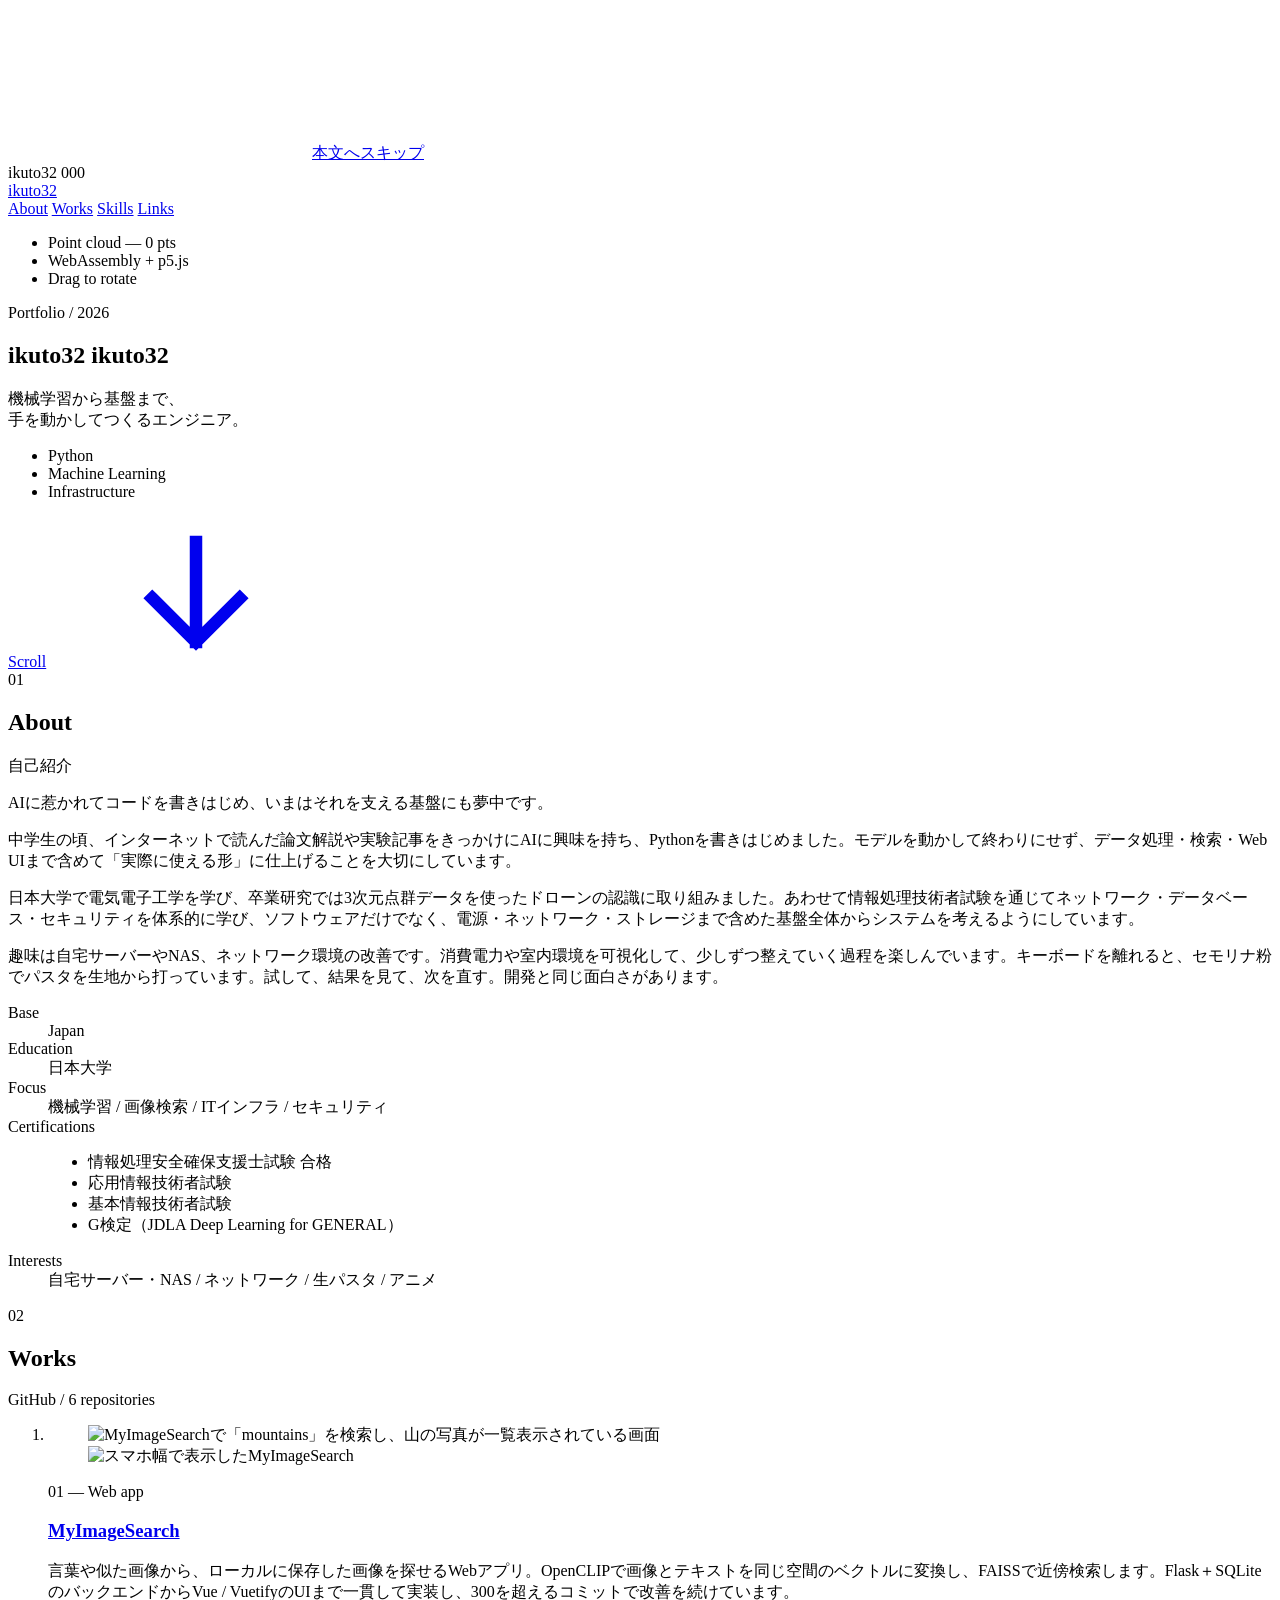
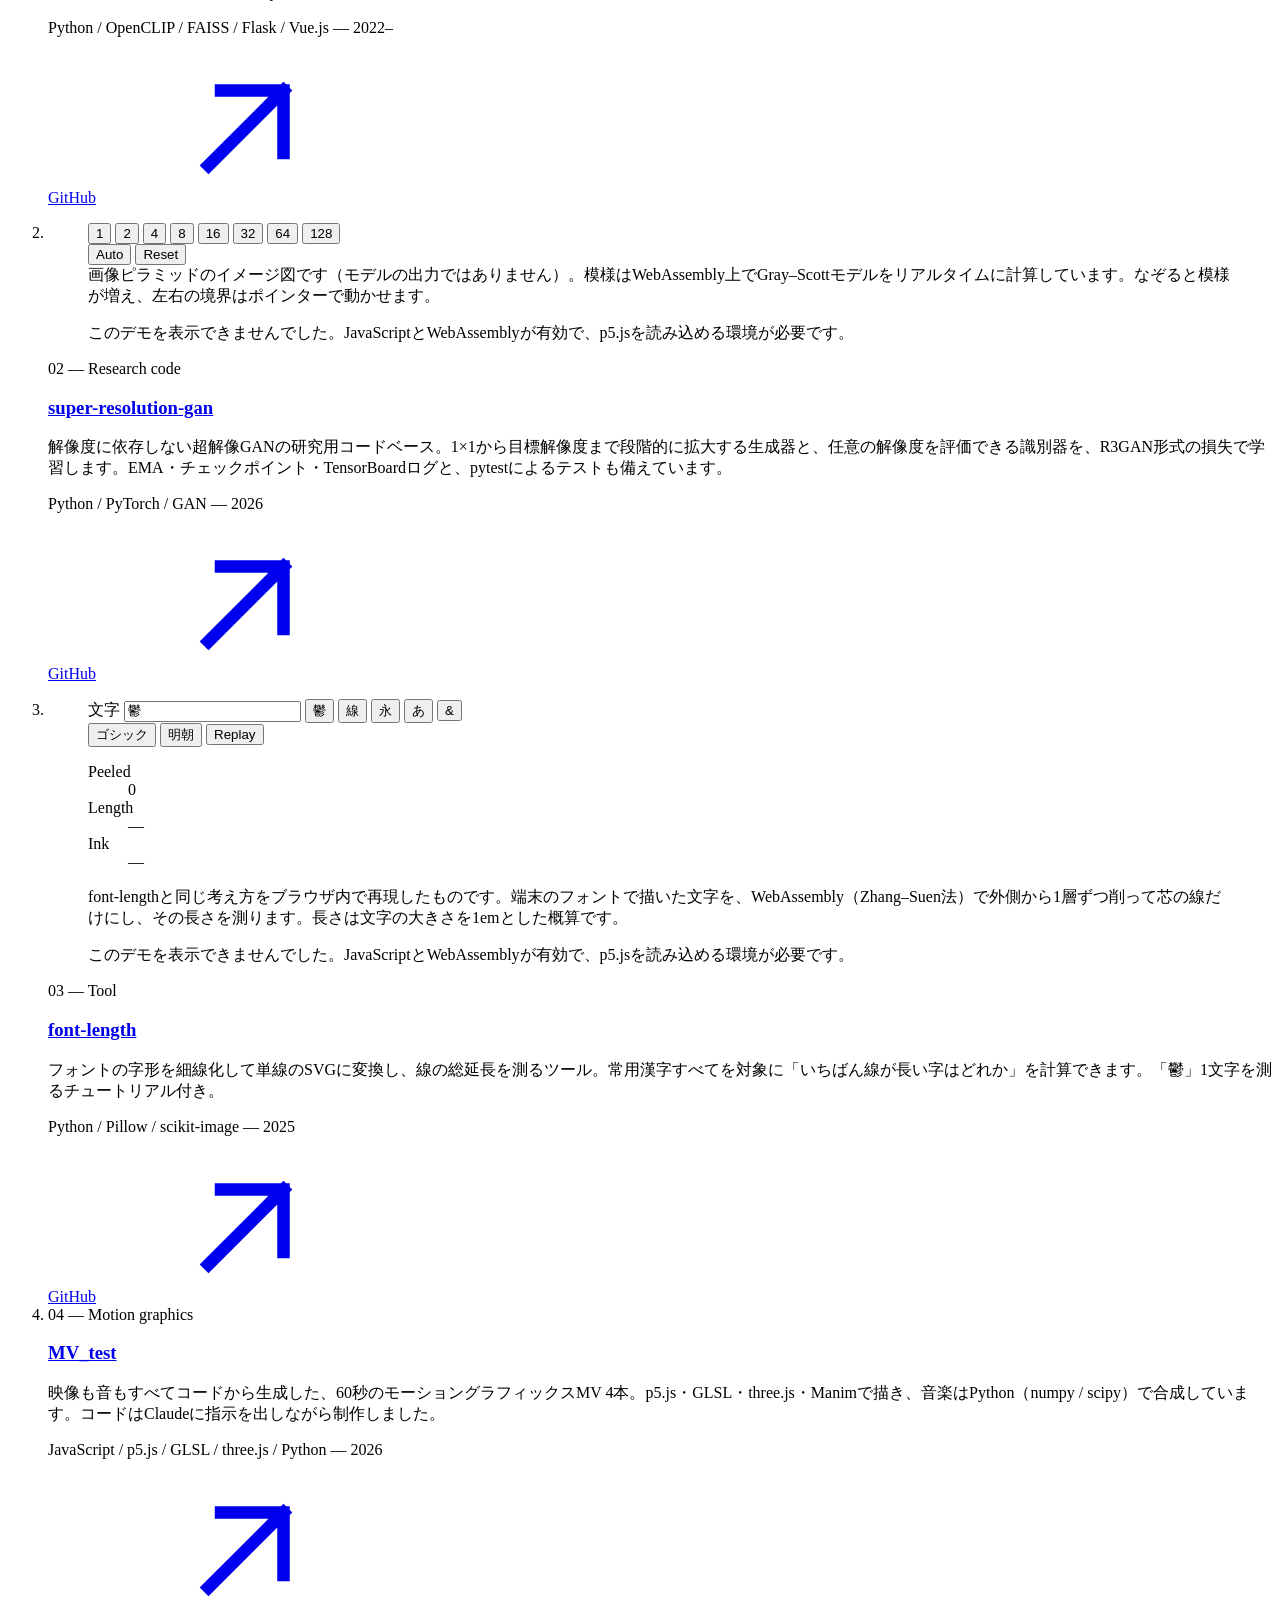
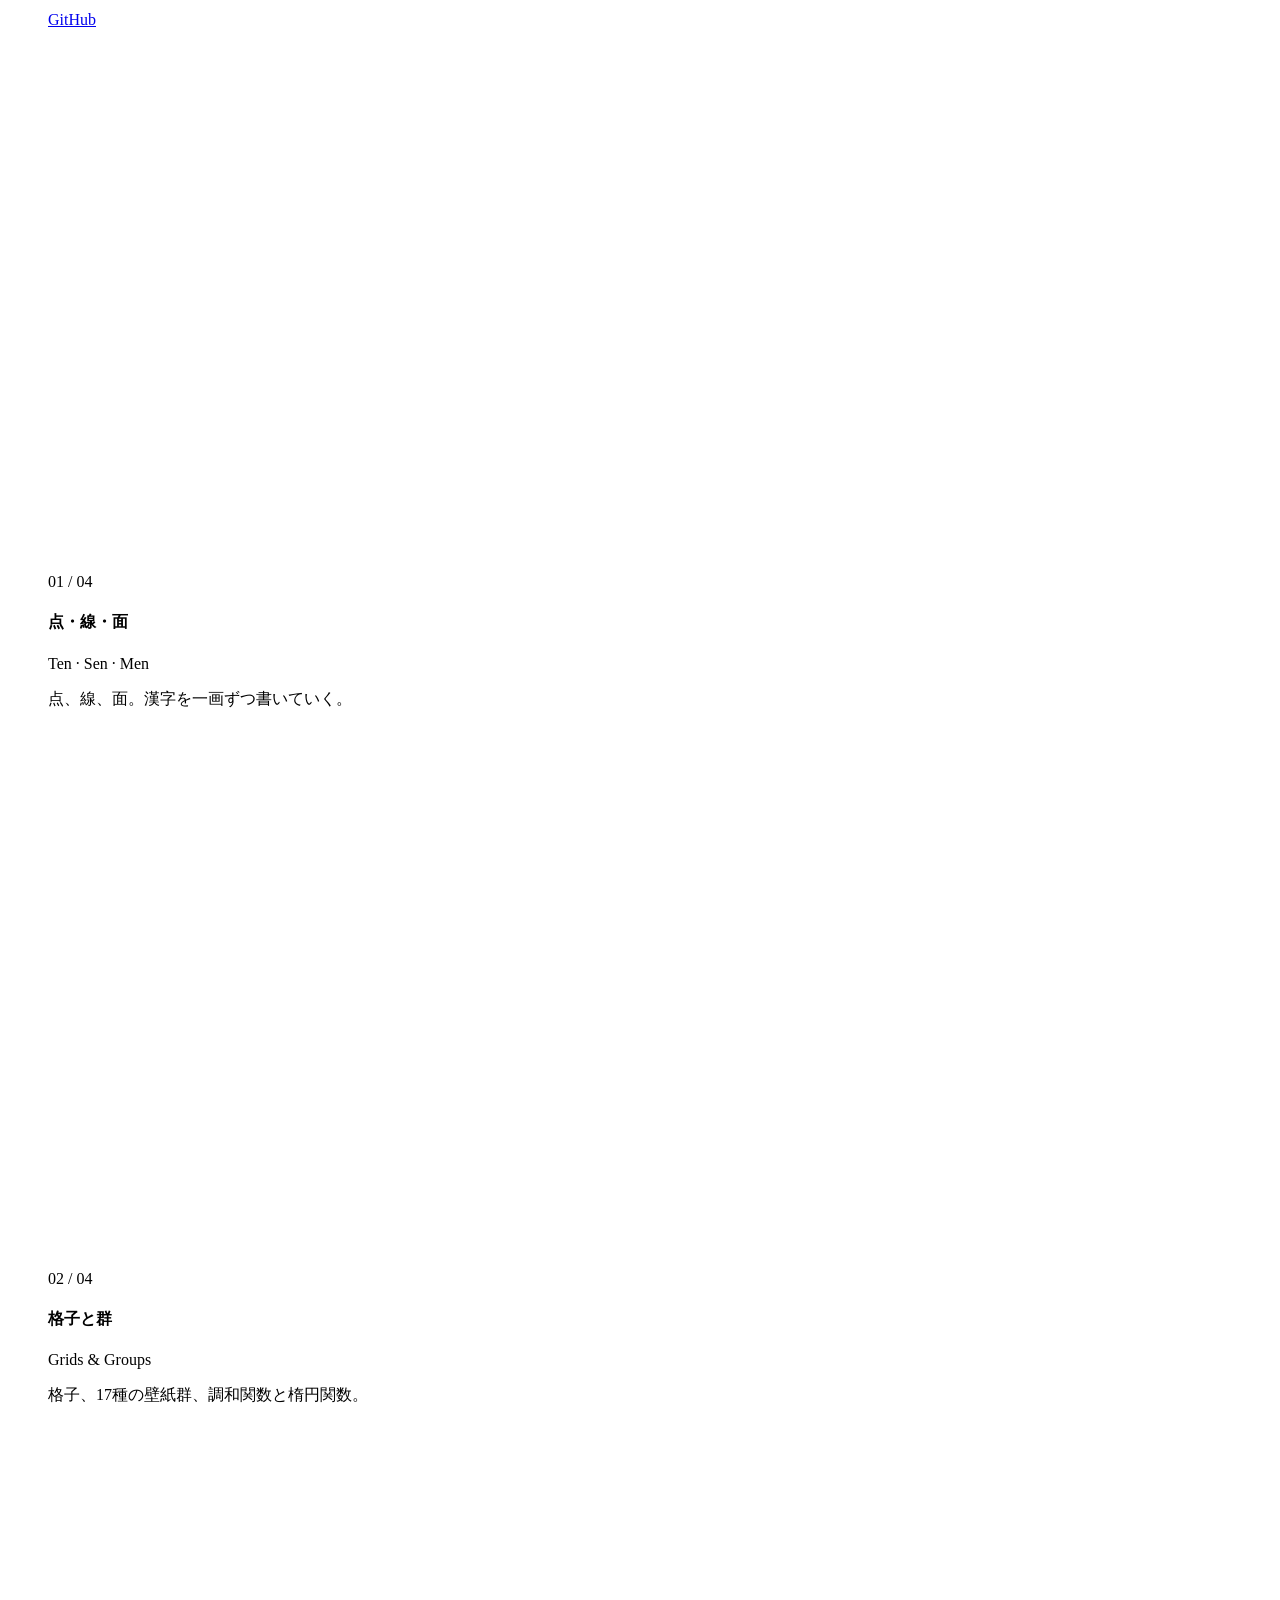
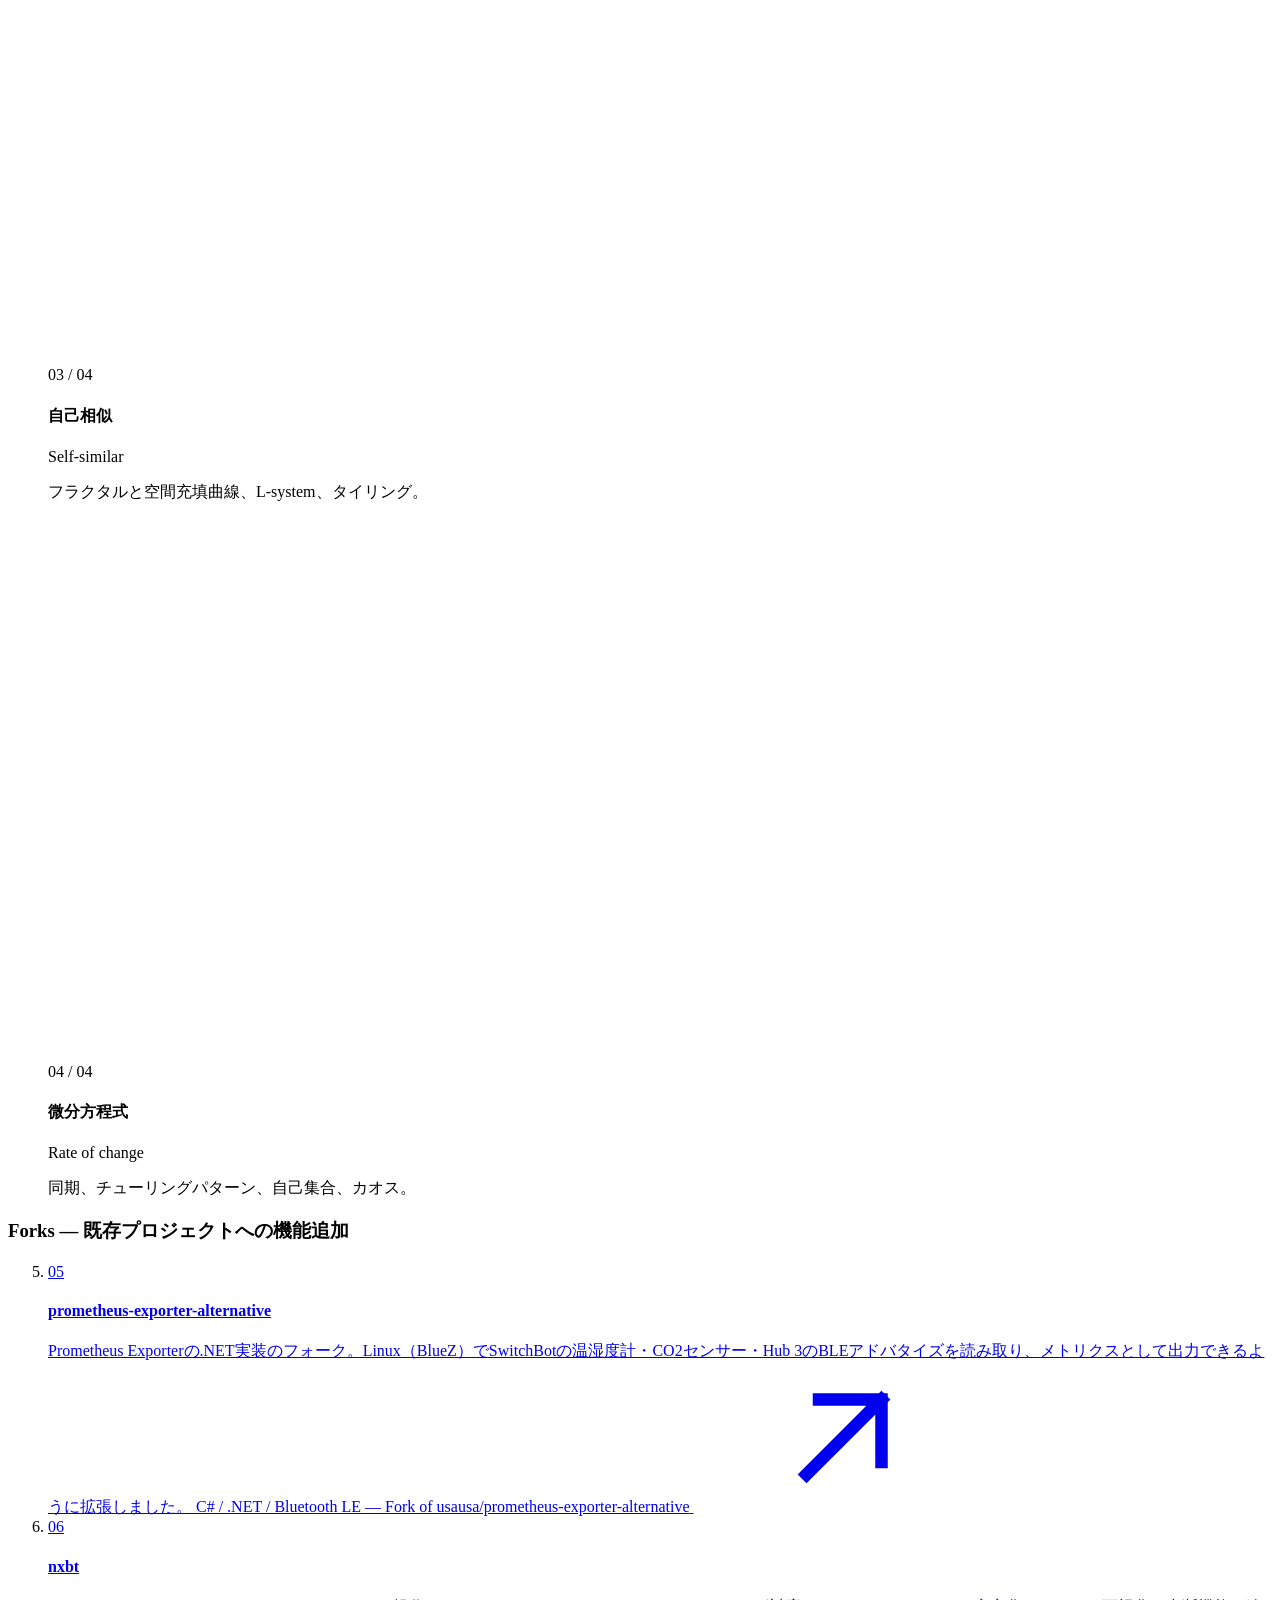
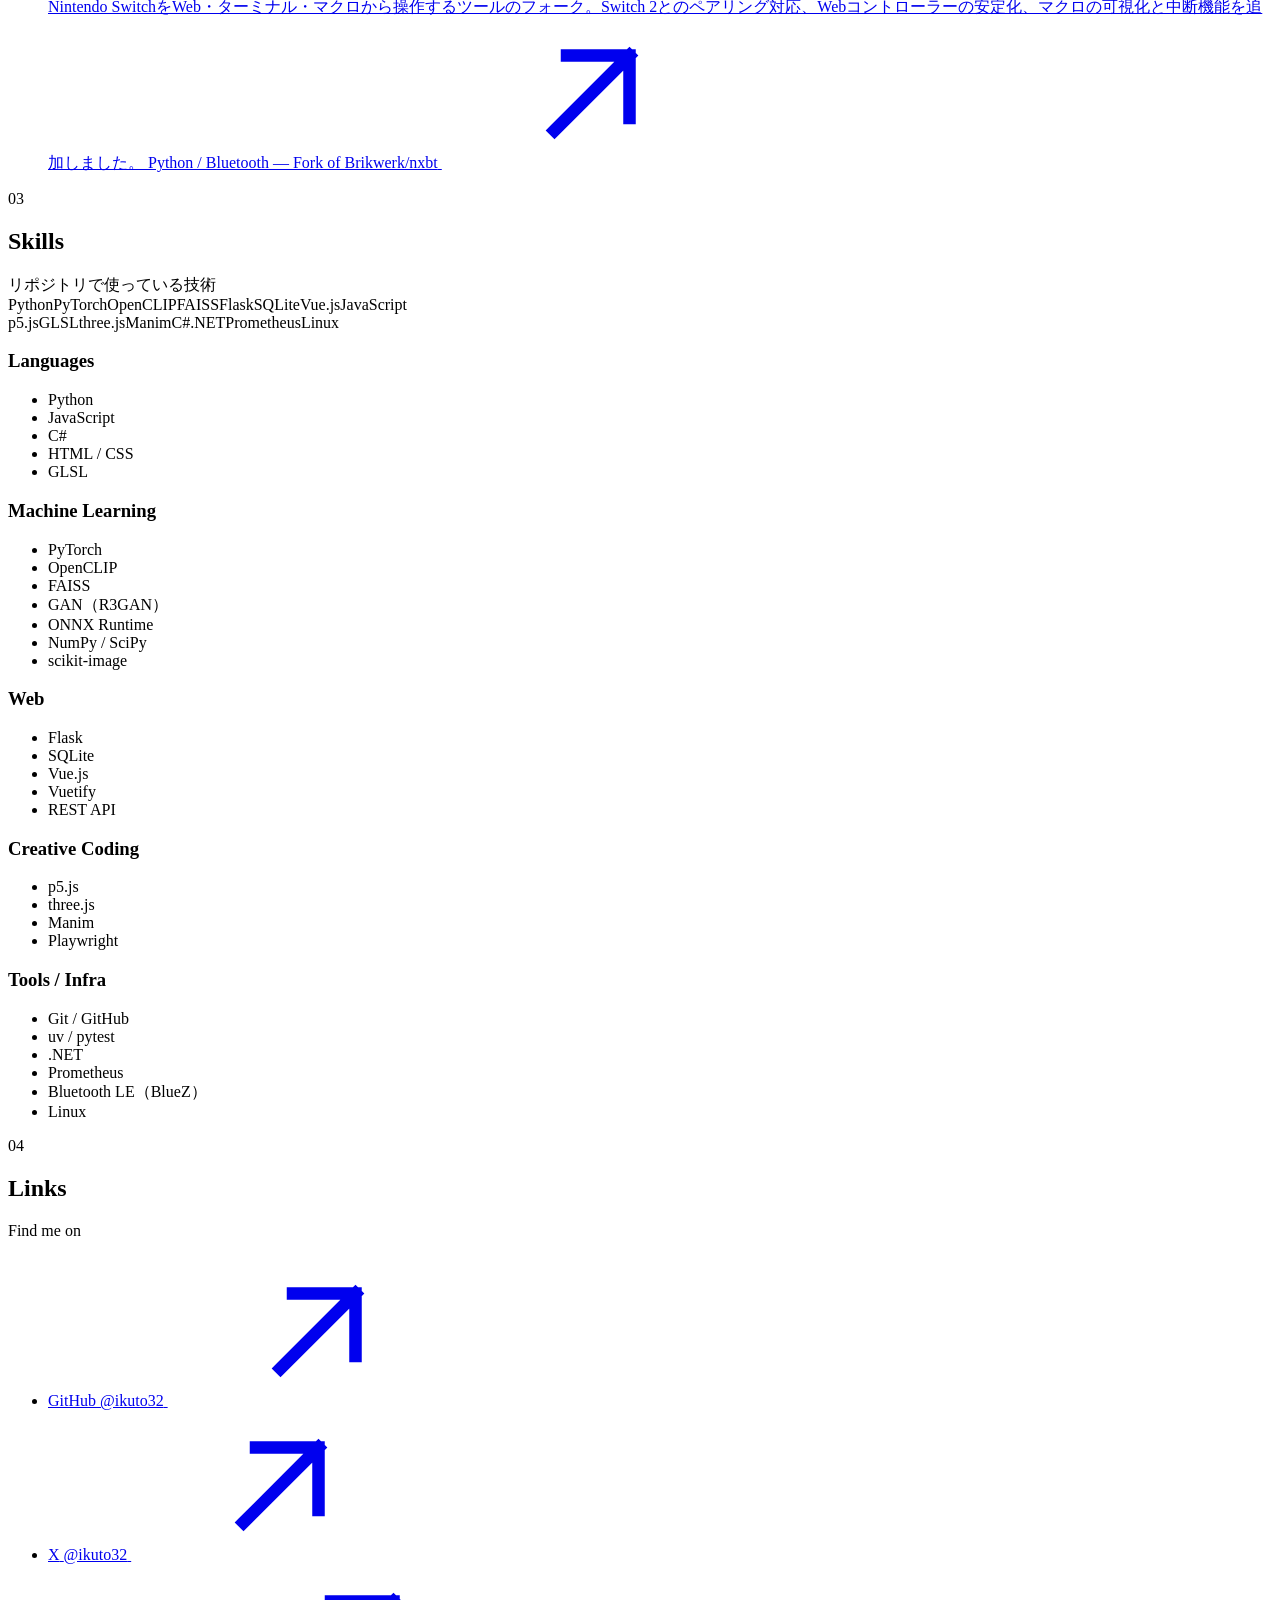
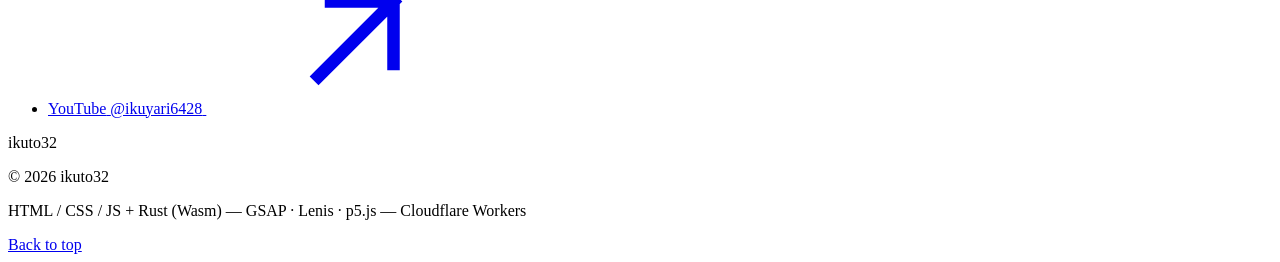
==== public/index.html @ 752b084b "Add portfolio site for portfolio.ikutotest.xyz Single-page site (Hero, About, Works, Skills, Links) " ====
<!doctype html>
<html lang="ja">
<head>
  <meta charset="utf-8">
  <meta name="viewport" content="width=device-width, initial-scale=1">
  <title>ikuto32 — Portfolio</title>
  <meta name="description" content="ikuto32 のポートフォリオ。機械学習・画像検索からITインフラまで、手を動かしてつくるエンジニアの制作物とスキルをまとめています。">
  <link rel="canonical" href="https://portfolio.ikutotest.xyz/">
  <meta name="theme-color" content="#F2F0EA">
  <meta name="color-scheme" content="light">

  <meta property="og:type" content="website">
  <meta property="og:site_name" content="ikuto32">
  <meta property="og:title" content="ikuto32 — Portfolio">
  <meta property="og:description" content="機械学習から基盤まで、手を動かしてつくるエンジニア。">
  <meta property="og:url" content="https://portfolio.ikutotest.xyz/">
  <meta property="og:locale" content="ja_JP">
  <meta name="twitter:card" content="summary">
  <meta name="twitter:creator" content="@ikuto32">

  <link rel="icon" href="/favicon.svg" type="image/svg+xml">
  <link rel="preconnect" href="https://fonts.googleapis.com">
  <link rel="preconnect" href="https://fonts.gstatic.com" crossorigin>
  <link rel="preconnect" href="https://cdn.jsdelivr.net" crossorigin>
  <link rel="stylesheet" href="https://fonts.googleapis.com/css2?family=Archivo:wdth,wght@62..125,400..900&family=JetBrains+Mono:wght@400;500&display=swap">
  <link rel="stylesheet" href="/assets/css/style.css">

  <!-- 描画前に html.js を付けるため、あえて defer なしで読み込む（数KB） -->
  <script src="/assets/js/main.js"></script>

  <!-- アニメーション用ライブラリ（バージョン固定・改ざん検知つき）。読み込めなくてもページは基本表示で動く -->
  <script defer src="https://cdn.jsdelivr.net/npm/gsap@3.15.0/dist/gsap.min.js" integrity="sha384-XmJ9SoHtVOHoQUcKvFAzVXwdkKo1Ie3bhmSoIAkcdsHGaIrVJIkmozyq0FJeb/Ly" crossorigin="anonymous"></script>
  <script defer src="https://cdn.jsdelivr.net/npm/gsap@3.15.0/dist/ScrollTrigger.min.js" integrity="sha384-wl5TeDVvOWt30Pbf8aSo2ZrzsOjddu3avOBvHe+p+OhJt9gP6w9YXmDkN5DK2/dF" crossorigin="anonymous"></script>
  <script defer src="https://cdn.jsdelivr.net/npm/lenis@1.3.26/dist/lenis.min.js" integrity="sha384-jqpi9VmOdhyLoLURgjCn7EpnG9BbnHW57ibIZoeaIU+erWDH3k8fQQg0xH2ySjnw" crossorigin="anonymous"></script>
  <script defer src="/assets/js/rich.js"></script>
  <!-- Wasm と p5.js（こちらは必要になってから読み込む）を使うインタラクティブ要素 -->
  <script defer src="/assets/js/lab.js"></script>
</head>
<body>
  <svg class="sprite" aria-hidden="true" focusable="false">
    <symbol id="i-arrow" viewBox="0 0 24 24">
      <path d="M6 18 18 6M8 6h10v10" fill="none" stroke="currentColor" stroke-width="2" stroke-linecap="square"/>
    </symbol>
    <symbol id="i-down" viewBox="0 0 24 24">
      <path d="M12 4v16M5 13l7 7 7-7" fill="none" stroke="currentColor" stroke-width="2" stroke-linecap="square"/>
    </symbol>
  </svg>

  <a class="skip" href="#main">本文へスキップ</a>

  <!-- オープニング（JS とアニメーションが有効なときだけ表示される） -->
  <div class="intro" aria-hidden="true">
    <span class="intro__name">ikuto32</span>
    <span class="intro__count" data-intro-count>000</span>
    <span class="intro__bar"></span>
  </div>

  <div class="cursor" aria-hidden="true"><span class="cursor__label"></span></div>
  <div class="progress" aria-hidden="true"></div>

  <header class="header">
    <a class="header__logo" href="#top">ikuto32</a>
    <nav class="nav" aria-label="セクション">
      <a class="nav__link" href="#about">About</a>
      <a class="nav__link" href="#works">Works</a>
      <a class="nav__link" href="#skills">Skills</a>
      <a class="nav__link" href="#links">Links</a>
    </nav>
  </header>

  <main id="main">
    <!-- ============ Hero ============ -->
    <section class="hero" id="top">
      <!-- 3D点群（Wasm で計算し、p5.js で描画）。装飾なので読み上げからは外す -->
      <div class="hero__stage" data-lab="cloud" aria-hidden="true"></div>
      <ul class="hero__hud label" aria-hidden="true">
        <li><span class="dot"></span>Point cloud — <span data-cloud-count>0</span> pts</li>
        <li>WebAssembly + p5.js</li>
        <li class="hero__hint">Drag to rotate</li>
      </ul>

      <p class="hero__label label"><span class="dot" aria-hidden="true"></span>Portfolio / 2026</p>
      <h1 class="hero__title">
        <span class="sr-only">ikuto32</span>
        <!-- 2つの行は PC では横に並び、スマホの縦画面では2段に分かれる -->
        <span class="hero__letters" aria-hidden="true"><span class="hero__line"><span class="hero__letter">i</span><span class="hero__letter">k</span><span class="hero__letter">u</span><span class="hero__letter">t</span><span class="hero__letter">o</span></span><span class="hero__line"><span class="hero__letter">3</span><span class="hero__letter">2</span></span></span>
      </h1>
      <div class="hero__foot">
        <p class="hero__lead">機械学習から基盤まで、<br>手を動かしてつくるエンジニア。</p>
        <ul class="hero__meta label">
          <li>Python</li>
          <li>Machine Learning</li>
          <li>Infrastructure</li>
        </ul>
        <a class="hero__scroll label" href="#about">Scroll<svg class="icon" aria-hidden="true"><use href="#i-down"/></svg></a>
      </div>
    </section>

    <!-- ============ 01 About ============ -->
    <section class="section" id="about" aria-labelledby="about-title">
      <header class="section__head">
        <span class="section__num label">01</span>
        <h2 class="section__title" id="about-title" data-reveal="mask"><span class="mask__in">About</span></h2>
        <span class="section__note label">自己紹介</span>
      </header>
      <div class="rule" data-reveal="rule"></div>

      <div class="about">
        <p class="about__lead" data-reveal data-fill>AIに惹かれてコードを書きはじめ、いまはそれを支える基盤にも夢中です。</p>

        <div class="about__body" data-stagger>
          <!-- About 本文：ここを書き換えれば差し替えできます -->
          <p data-reveal>中学生の頃、インターネットで読んだ論文解説や実験記事をきっかけにAIに興味を持ち、Pythonを書きはじめました。モデルを動かして終わりにせず、データ処理・検索・Web UIまで含めて「実際に使える形」に仕上げることを大切にしています。</p>
          <p data-reveal>日本大学で電気電子工学を学び、卒業研究では3次元点群データを使ったドローンの認識に取り組みました。あわせて情報処理技術者試験を通じてネットワーク・データベース・セキュリティを体系的に学び、ソフトウェアだけでなく、電源・ネットワーク・ストレージまで含めた基盤全体からシステムを考えるようにしています。</p>
          <p data-reveal>趣味は自宅サーバーやNAS、ネットワーク環境の改善です。消費電力や室内環境を可視化して、少しずつ整えていく過程を楽しんでいます。キーボードを離れると、セモリナ粉でパスタを生地から打っています。試して、結果を見て、次を直す。開発と同じ面白さがあります。</p>

          <dl class="facts" data-reveal>
            <div class="facts__row">
              <dt class="label">Base</dt>
              <dd>Japan</dd>
            </div>
            <div class="facts__row">
              <dt class="label">Education</dt>
              <dd>日本大学</dd>
            </div>
            <div class="facts__row">
              <dt class="label">Focus</dt>
              <dd>機械学習 / 画像検索 / ITインフラ / セキュリティ</dd>
            </div>
            <div class="facts__row">
              <dt class="label">Certifications</dt>
              <dd>
                <ul class="facts__list">
                  <li>情報処理安全確保支援士試験 合格</li>
                  <li>応用情報技術者試験</li>
                  <li>基本情報技術者試験</li>
                  <li>G検定（JDLA Deep Learning for GENERAL）</li>
                </ul>
              </dd>
            </div>
            <div class="facts__row">
              <dt class="label">Interests</dt>
              <dd>自宅サーバー・NAS / ネットワーク / 生パスタ / アニメ</dd>
            </div>
          </dl>
        </div>
      </div>
    </section>

    <!-- ============ 02 Works ============ -->
    <section class="section" id="works" aria-labelledby="works-title">
      <header class="section__head">
        <span class="section__num label">02</span>
        <h2 class="section__title" id="works-title" data-reveal="mask"><span class="mask__in">Works</span></h2>
        <span class="section__note label">GitHub / 6 repositories</span>
      </header>
      <div class="rule" data-reveal="rule"></div>

      <ol class="projects">
        <!-- 01 MyImageSearch -->
        <li class="project">
          <figure class="project__media shot" data-cursor="Open">
            <a class="shot__link" href="https://github.com/ikuto32/MyImageSearch" target="_blank" rel="noopener noreferrer" tabindex="-1" aria-hidden="true"></a>
            <div class="shot__desktop" data-media>
              <div class="shot__bar" aria-hidden="true"><i></i><i></i><i></i></div>
              <div class="shot__view">
                <img data-parallax src="/assets/img/myimagesearch-desktop.webp" width="1440" height="960" alt="MyImageSearchで「mountains」を検索し、山の写真が一覧表示されている画面" loading="lazy" decoding="async">
              </div>
            </div>
            <div class="shot__mobile" data-float>
              <img src="/assets/img/myimagesearch-mobile.webp" width="390" height="844" alt="スマホ幅で表示したMyImageSearch" loading="lazy" decoding="async">
            </div>
          </figure>
          <div class="project__body" data-stagger>
            <span class="project__num label" data-reveal>01 — Web app</span>
            <h3 class="project__name" data-reveal><a href="https://github.com/ikuto32/MyImageSearch" target="_blank" rel="noopener noreferrer">MyImageSearch</a></h3>
            <p class="project__desc" data-reveal>言葉や似た画像から、ローカルに保存した画像を探せるWebアプリ。OpenCLIPで画像とテキストを同じ空間のベクトルに変換し、FAISSで近傍検索します。Flask＋SQLiteのバックエンドからVue / VuetifyのUIまで一貫して実装し、300を超えるコミットで改善を続けています。</p>
            <p class="project__tags label" data-reveal>Python / OpenCLIP / FAISS / Flask / Vue.js — 2022–</p>
            <a class="project__cta label" data-reveal data-magnetic href="https://github.com/ikuto32/MyImageSearch" target="_blank" rel="noopener noreferrer">GitHub<svg class="icon" aria-hidden="true"><use href="#i-arrow"/></svg></a>
          </div>
        </li>

        <!-- 02 super-resolution-gan -->
        <li class="project project--flip">
          <figure class="project__media demo" data-lab="pyramid" data-media>
            <div class="demo__canvas" data-lab-canvas></div>
            <div class="demo__bar">
              <div class="demo__group" role="group" aria-label="表示する解像度">
                <button class="chip" type="button" data-res="1">1</button>
                <button class="chip" type="button" data-res="2">2</button>
                <button class="chip" type="button" data-res="4">4</button>
                <button class="chip" type="button" data-res="8">8</button>
                <button class="chip" type="button" data-res="16">16</button>
                <button class="chip" type="button" data-res="32">32</button>
                <button class="chip" type="button" data-res="64">64</button>
                <button class="chip" type="button" data-res="128">128</button>
              </div>
              <div class="demo__group">
                <button class="chip" type="button" data-action="auto" aria-pressed="true">Auto</button>
                <button class="chip" type="button" data-action="reset">Reset</button>
              </div>
            </div>
            <figcaption class="demo__note">
              画像ピラミッドのイメージ図です（モデルの出力ではありません）。模様はWebAssembly上でGray–Scottモデルをリアルタイムに計算しています。なぞると模様が増え、左右の境界はポインターで動かせます。
            </figcaption>
            <p class="demo__fallback">このデモを表示できませんでした。JavaScriptとWebAssemblyが有効で、p5.jsを読み込める環境が必要です。</p>
          </figure>
          <div class="project__body" data-stagger>
            <span class="project__num label" data-reveal>02 — Research code</span>
            <h3 class="project__name" data-reveal><a href="https://github.com/ikuto32/super-resolution-gan" target="_blank" rel="noopener noreferrer">super-resolution-gan</a></h3>
            <p class="project__desc" data-reveal>解像度に依存しない超解像GANの研究用コードベース。1×1から目標解像度まで段階的に拡大する生成器と、任意の解像度を評価できる識別器を、R3GAN形式の損失で学習します。EMA・チェックポイント・TensorBoardログと、pytestによるテストも備えています。</p>
            <p class="project__tags label" data-reveal>Python / PyTorch / GAN — 2026</p>
            <a class="project__cta label" data-reveal data-magnetic href="https://github.com/ikuto32/super-resolution-gan" target="_blank" rel="noopener noreferrer">GitHub<svg class="icon" aria-hidden="true"><use href="#i-arrow"/></svg></a>
          </div>
        </li>

        <!-- 03 font-length -->
        <li class="project">
          <figure class="project__media demo" data-lab="thin" data-media>
            <div class="demo__canvas" data-lab-canvas></div>
            <div class="demo__bar">
              <div class="demo__group">
                <label class="demo__field">
                  <span class="label">文字</span>
                  <input class="demo__input" type="text" value="鬱" maxlength="4" autocomplete="off" autocapitalize="off" spellcheck="false" data-thin-input aria-label="細線化する文字（1文字）">
                </label>
                <button class="chip" type="button" data-char="鬱">鬱</button>
                <button class="chip" type="button" data-char="線">線</button>
                <button class="chip" type="button" data-char="永">永</button>
                <button class="chip" type="button" data-char="あ">あ</button>
                <button class="chip" type="button" data-char="&amp;">&amp;</button>
              </div>
              <div class="demo__group" role="group" aria-label="書体">
                <button class="chip" type="button" data-font="sans" aria-pressed="true">ゴシック</button>
                <button class="chip" type="button" data-font="serif" aria-pressed="false">明朝</button>
                <button class="chip" type="button" data-action="replay">Replay</button>
              </div>
            </div>
            <dl class="demo__read">
              <div><dt class="label">Peeled</dt><dd data-thin-iter>0</dd></div>
              <div><dt class="label">Length</dt><dd data-thin-len>—</dd></div>
              <div><dt class="label">Ink</dt><dd data-thin-ink>—</dd></div>
            </dl>
            <figcaption class="demo__note">
              font-lengthと同じ考え方をブラウザ内で再現したものです。端末のフォントで描いた文字を、WebAssembly（Zhang–Suen法）で外側から1層ずつ削って芯の線だけにし、その長さを測ります。長さは文字の大きさを1emとした概算です。
            </figcaption>
            <p class="demo__fallback">このデモを表示できませんでした。JavaScriptとWebAssemblyが有効で、p5.jsを読み込める環境が必要です。</p>
          </figure>
          <div class="project__body" data-stagger>
            <span class="project__num label" data-reveal>03 — Tool</span>
            <h3 class="project__name" data-reveal><a href="https://github.com/ikuto32/font-length" target="_blank" rel="noopener noreferrer">font-length</a></h3>
            <p class="project__desc" data-reveal>フォントの字形を細線化して単線のSVGに変換し、線の総延長を測るツール。常用漢字すべてを対象に「いちばん線が長い字はどれか」を計算できます。「鬱」1文字を測るチュートリアル付き。</p>
            <p class="project__tags label" data-reveal>Python / Pillow / scikit-image — 2025</p>
            <a class="project__cta label" data-reveal data-magnetic href="https://github.com/ikuto32/font-length" target="_blank" rel="noopener noreferrer">GitHub<svg class="icon" aria-hidden="true"><use href="#i-arrow"/></svg></a>
          </div>
        </li>

        <!-- 04 MV_test -->
        <li class="project project--wide">
          <div class="project__body" data-stagger>
            <span class="project__num label" data-reveal>04 — Motion graphics</span>
            <h3 class="project__name" data-reveal><a href="https://github.com/ikuto32/MV_test" target="_blank" rel="noopener noreferrer">MV_test</a></h3>
            <p class="project__desc" data-reveal>映像も音もすべてコードから生成した、60秒のモーショングラフィックスMV 4本。p5.js・GLSL・three.js・Manimで描き、音楽はPython（numpy / scipy）で合成しています。コードはClaudeに指示を出しながら制作しました。</p>
            <p class="project__tags label" data-reveal>JavaScript / p5.js / GLSL / three.js / Python — 2026</p>
            <a class="project__cta label" data-reveal data-magnetic href="https://github.com/ikuto32/MV_test" target="_blank" rel="noopener noreferrer">GitHub<svg class="icon" aria-hidden="true"><use href="#i-arrow"/></svg></a>
          </div>

          <!-- 横に並ぶ4本。PC ではスクロールに合わせて横へ流れ、スマホでは横スワイプ -->
          <div class="films" data-films tabindex="0" role="group" aria-label="MV_test の4本の映像（横にスクロール）">
            <div class="films__track">
              <article class="film">
                <div class="film__media">
                  <video class="film__video" muted loop playsinline preload="none" width="960" height="540" poster="/assets/img/mv/ten-sen-men.webp" aria-label="「点・線・面」の抜粋映像（音声なし）">
                    <source src="/assets/video/ten-sen-men.mp4" type="video/mp4">
                  </video>
                </div>
                <div class="film__meta">
                  <span class="film__num label">01 / 04</span>
                  <h4 class="film__title">点・線・面</h4>
                  <p class="film__en label">Ten · Sen · Men</p>
                  <p class="film__theme">点、線、面。漢字を一画ずつ書いていく。</p>
                </div>
              </article>
              <article class="film">
                <div class="film__media">
                  <video class="film__video" muted loop playsinline preload="none" width="960" height="540" poster="/assets/img/mv/koushi-gun.webp" aria-label="「格子と群」の抜粋映像（音声なし）">
                    <source src="/assets/video/koushi-gun.mp4" type="video/mp4">
                  </video>
                </div>
                <div class="film__meta">
                  <span class="film__num label">02 / 04</span>
                  <h4 class="film__title">格子と群</h4>
                  <p class="film__en label">Grids &amp; Groups</p>
                  <p class="film__theme">格子、17種の壁紙群、調和関数と楕円関数。</p>
                </div>
              </article>
              <article class="film">
                <div class="film__media">
                  <video class="film__video" muted loop playsinline preload="none" width="960" height="540" poster="/assets/img/mv/jiko-soji.webp" aria-label="「自己相似」の抜粋映像（音声なし）">
                    <source src="/assets/video/jiko-soji.mp4" type="video/mp4">
                  </video>
                </div>
                <div class="film__meta">
                  <span class="film__num label">03 / 04</span>
                  <h4 class="film__title">自己相似</h4>
                  <p class="film__en label">Self-similar</p>
                  <p class="film__theme">フラクタルと空間充填曲線、L-system、タイリング。</p>
                </div>
              </article>
              <article class="film">
                <div class="film__media">
                  <video class="film__video" muted loop playsinline preload="none" width="960" height="540" poster="/assets/img/mv/bibun-houteishiki.webp" aria-label="「微分方程式」の抜粋映像（音声なし）">
                    <source src="/assets/video/bibun-houteishiki.mp4" type="video/mp4">
                  </video>
                </div>
                <div class="film__meta">
                  <span class="film__num label">04 / 04</span>
                  <h4 class="film__title">微分方程式</h4>
                  <p class="film__en label">Rate of change</p>
                  <p class="film__theme">同期、チューリングパターン、自己集合、カオス。</p>
                </div>
              </article>
            </div>
          </div>
        </li>
      </ol>

      <h3 class="subhead label" data-reveal><span class="dot" aria-hidden="true"></span>Forks — 既存プロジェクトへの機能追加</h3>
      <ol class="works works--fork" start="5">
        <li class="work" data-reveal>
          <a class="work__link" data-cursor="Open" href="https://github.com/ikuto32/prometheus-exporter-alternative" target="_blank" rel="noopener noreferrer">
            <span class="work__num label">05</span>
            <h4 class="work__name">prometheus-exporter-alternative</h4>
            <span class="work__detail">
              <span class="work__desc">Prometheus Exporterの.NET実装のフォーク。Linux（BlueZ）でSwitchBotの温湿度計・CO2センサー・Hub 3のBLEアドバタイズを読み取り、メトリクスとして出力できるように拡張しました。</span>
              <span class="work__tags label">C# / .NET / Bluetooth LE — Fork of usausa/prometheus-exporter-alternative</span>
            </span>
            <svg class="work__arrow icon" aria-hidden="true"><use href="#i-arrow"/></svg>
          </a>
        </li>
        <li class="work" data-reveal>
          <a class="work__link" data-cursor="Open" href="https://github.com/ikuto32/nxbt" target="_blank" rel="noopener noreferrer">
            <span class="work__num label">06</span>
            <h4 class="work__name">nxbt</h4>
            <span class="work__detail">
              <span class="work__desc">Nintendo SwitchをWeb・ターミナル・マクロから操作するツールのフォーク。Switch 2とのペアリング対応、Webコントローラーの安定化、マクロの可視化と中断機能を追加しました。</span>
              <span class="work__tags label">Python / Bluetooth — Fork of Brikwerk/nxbt</span>
            </span>
            <svg class="work__arrow icon" aria-hidden="true"><use href="#i-arrow"/></svg>
          </a>
        </li>
      </ol>
    </section>

    <!-- ============ 03 Skills ============ -->
    <section class="section" id="skills" aria-labelledby="skills-title">
      <header class="section__head">
        <span class="section__num label">03</span>
        <h2 class="section__title" id="skills-title" data-reveal="mask"><span class="mask__in">Skills</span></h2>
        <span class="section__note label">リポジトリで使っている技術</span>
      </header>
      <div class="rule" data-reveal="rule"></div>

      <!-- 装飾用の帯。内容は下のリストと同じなので読み上げからは外す -->
      <div class="marquee" aria-hidden="true">
        <div class="marquee__track">
          <span>Python</span><span>PyTorch</span><span>OpenCLIP</span><span>FAISS</span><span>Flask</span><span>SQLite</span><span>Vue.js</span><span>JavaScript</span>
        </div>
        <div class="marquee__track marquee__track--reverse">
          <span>p5.js</span><span>GLSL</span><span>three.js</span><span>Manim</span><span>C#</span><span>.NET</span><span>Prometheus</span><span>Linux</span>
        </div>
      </div>

      <div class="skills" data-stagger>
        <div class="skills__group" data-reveal>
          <h3 class="label">Languages</h3>
          <ul>
            <li>Python</li>
            <li>JavaScript</li>
            <li>C#</li>
            <li>HTML / CSS</li>
            <li>GLSL</li>
          </ul>
        </div>
        <div class="skills__group" data-reveal>
          <h3 class="label">Machine Learning</h3>
          <ul>
            <li>PyTorch</li>
            <li>OpenCLIP</li>
            <li>FAISS</li>
            <li>GAN（R3GAN）</li>
            <li>ONNX Runtime</li>
            <li>NumPy / SciPy</li>
            <li>scikit-image</li>
          </ul>
        </div>
        <div class="skills__group" data-reveal>
          <h3 class="label">Web</h3>
          <ul>
            <li>Flask</li>
            <li>SQLite</li>
            <li>Vue.js</li>
            <li>Vuetify</li>
            <li>REST API</li>
          </ul>
        </div>
        <div class="skills__group" data-reveal>
          <h3 class="label">Creative Coding</h3>
          <ul>
            <li>p5.js</li>
            <li>three.js</li>
            <li>Manim</li>
            <li>Playwright</li>
          </ul>
        </div>
        <div class="skills__group" data-reveal>
          <h3 class="label">Tools / Infra</h3>
          <ul>
            <li>Git / GitHub</li>
            <li>uv / pytest</li>
            <li>.NET</li>
            <li>Prometheus</li>
            <li>Bluetooth LE（BlueZ）</li>
            <li>Linux</li>
          </ul>
        </div>
      </div>
    </section>

    <!-- ============ 04 Links ============ -->
    <section class="section" id="links" aria-labelledby="links-title">
      <header class="section__head">
        <span class="section__num label">04</span>
        <h2 class="section__title" id="links-title" data-reveal="mask"><span class="mask__in">Links</span></h2>
        <span class="section__note label">Find me on</span>
      </header>
      <div class="rule" data-reveal="rule"></div>

      <ul class="links">
        <li data-reveal>
          <a class="link" data-cursor="Open" href="https://github.com/ikuto32" target="_blank" rel="me noopener noreferrer">
            <span class="link__name">GitHub</span>
            <span class="link__handle label">@ikuto32</span>
            <svg class="link__arrow icon" aria-hidden="true"><use href="#i-arrow"/></svg>
          </a>
        </li>
        <li data-reveal>
          <a class="link" data-cursor="Open" href="https://x.com/ikuto32" target="_blank" rel="me noopener noreferrer">
            <span class="link__name">X</span>
            <span class="link__handle label">@ikuto32</span>
            <svg class="link__arrow icon" aria-hidden="true"><use href="#i-arrow"/></svg>
          </a>
        </li>
        <li data-reveal>
          <a class="link" data-cursor="Open" href="https://www.youtube.com/@ikuyari6428" target="_blank" rel="me noopener noreferrer">
            <span class="link__name">YouTube</span>
            <span class="link__handle label">@ikuyari6428</span>
            <svg class="link__arrow icon" aria-hidden="true"><use href="#i-arrow"/></svg>
          </a>
        </li>
      </ul>
    </section>
  </main>

  <footer class="footer">
    <p class="footer__mark" aria-hidden="true">ikuto32</p>
    <div class="footer__row">
      <p class="label">© 2026 ikuto32</p>
      <p class="label">HTML / CSS / JS + Rust (Wasm) — GSAP · Lenis · p5.js — Cloudflare Workers</p>
      <a class="footer__top label" href="#top">Back to top</a>
    </div>
  </footer>
</body>
</html>
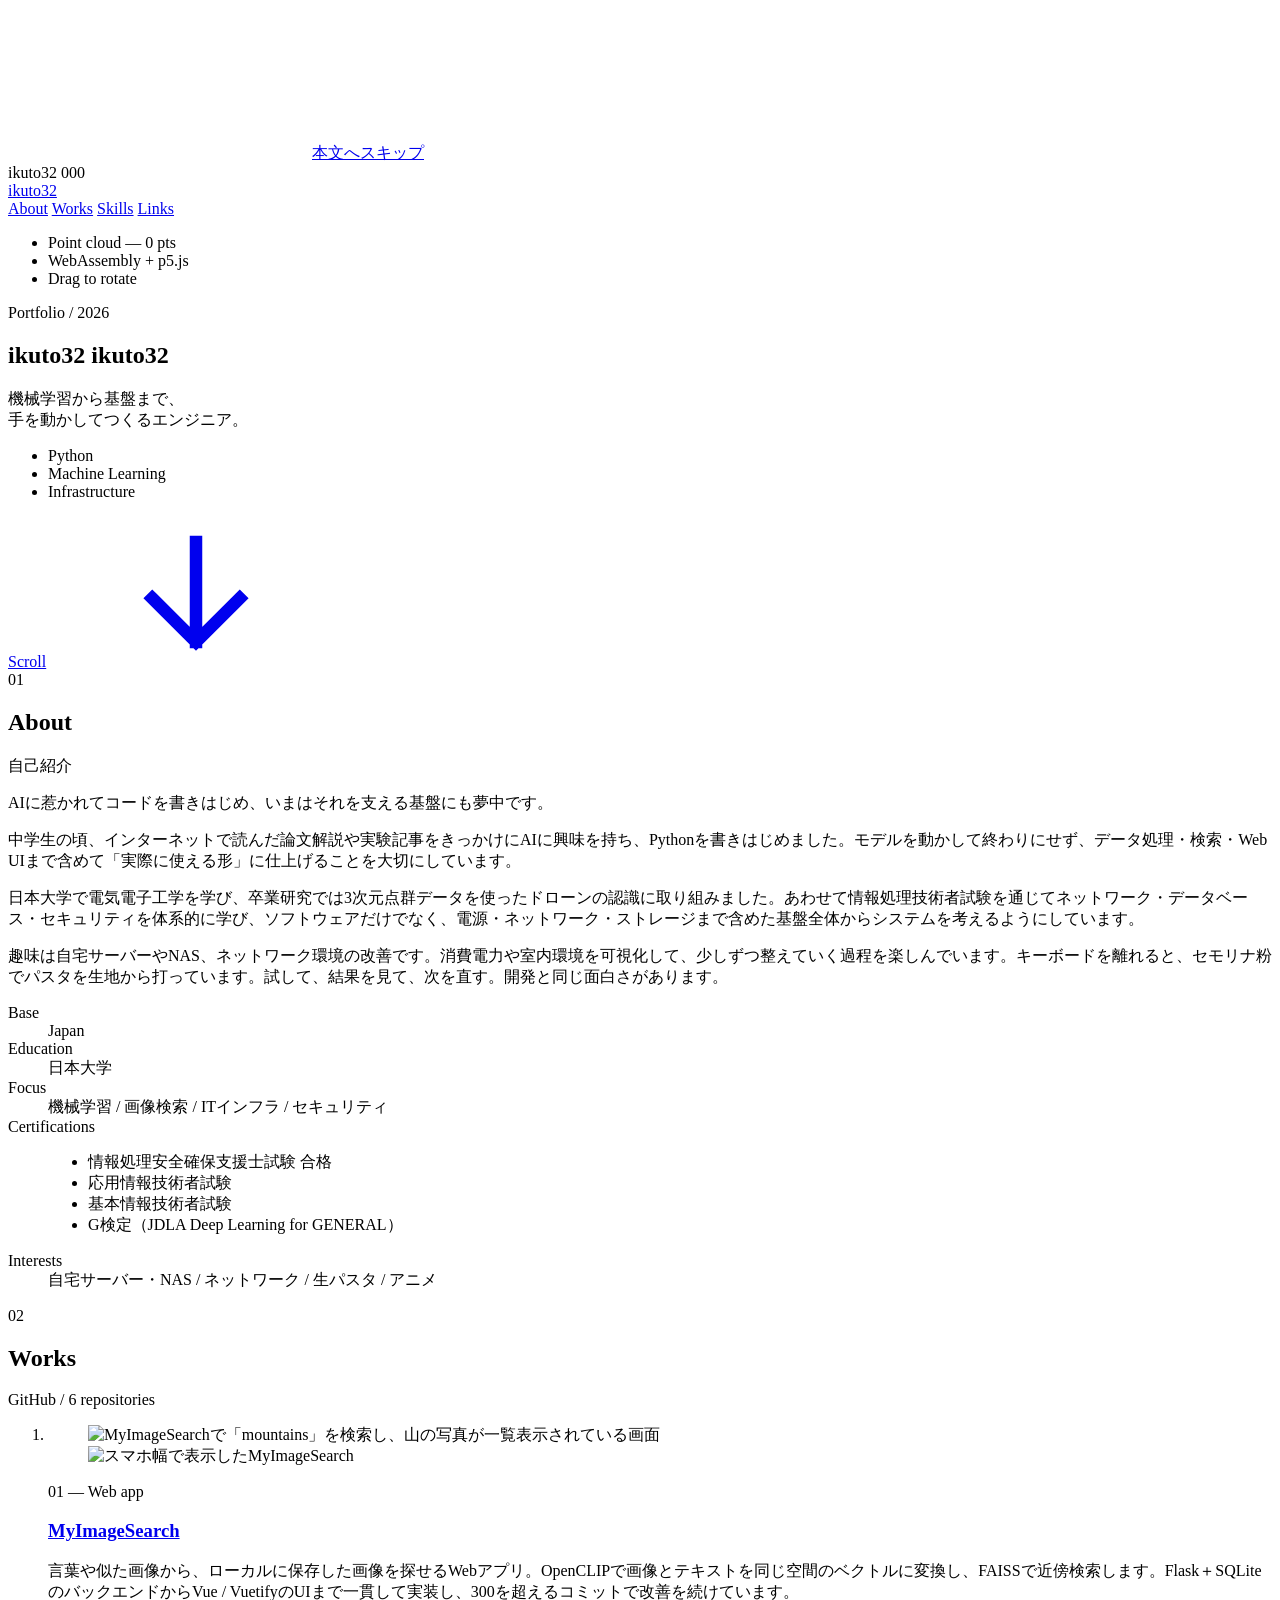
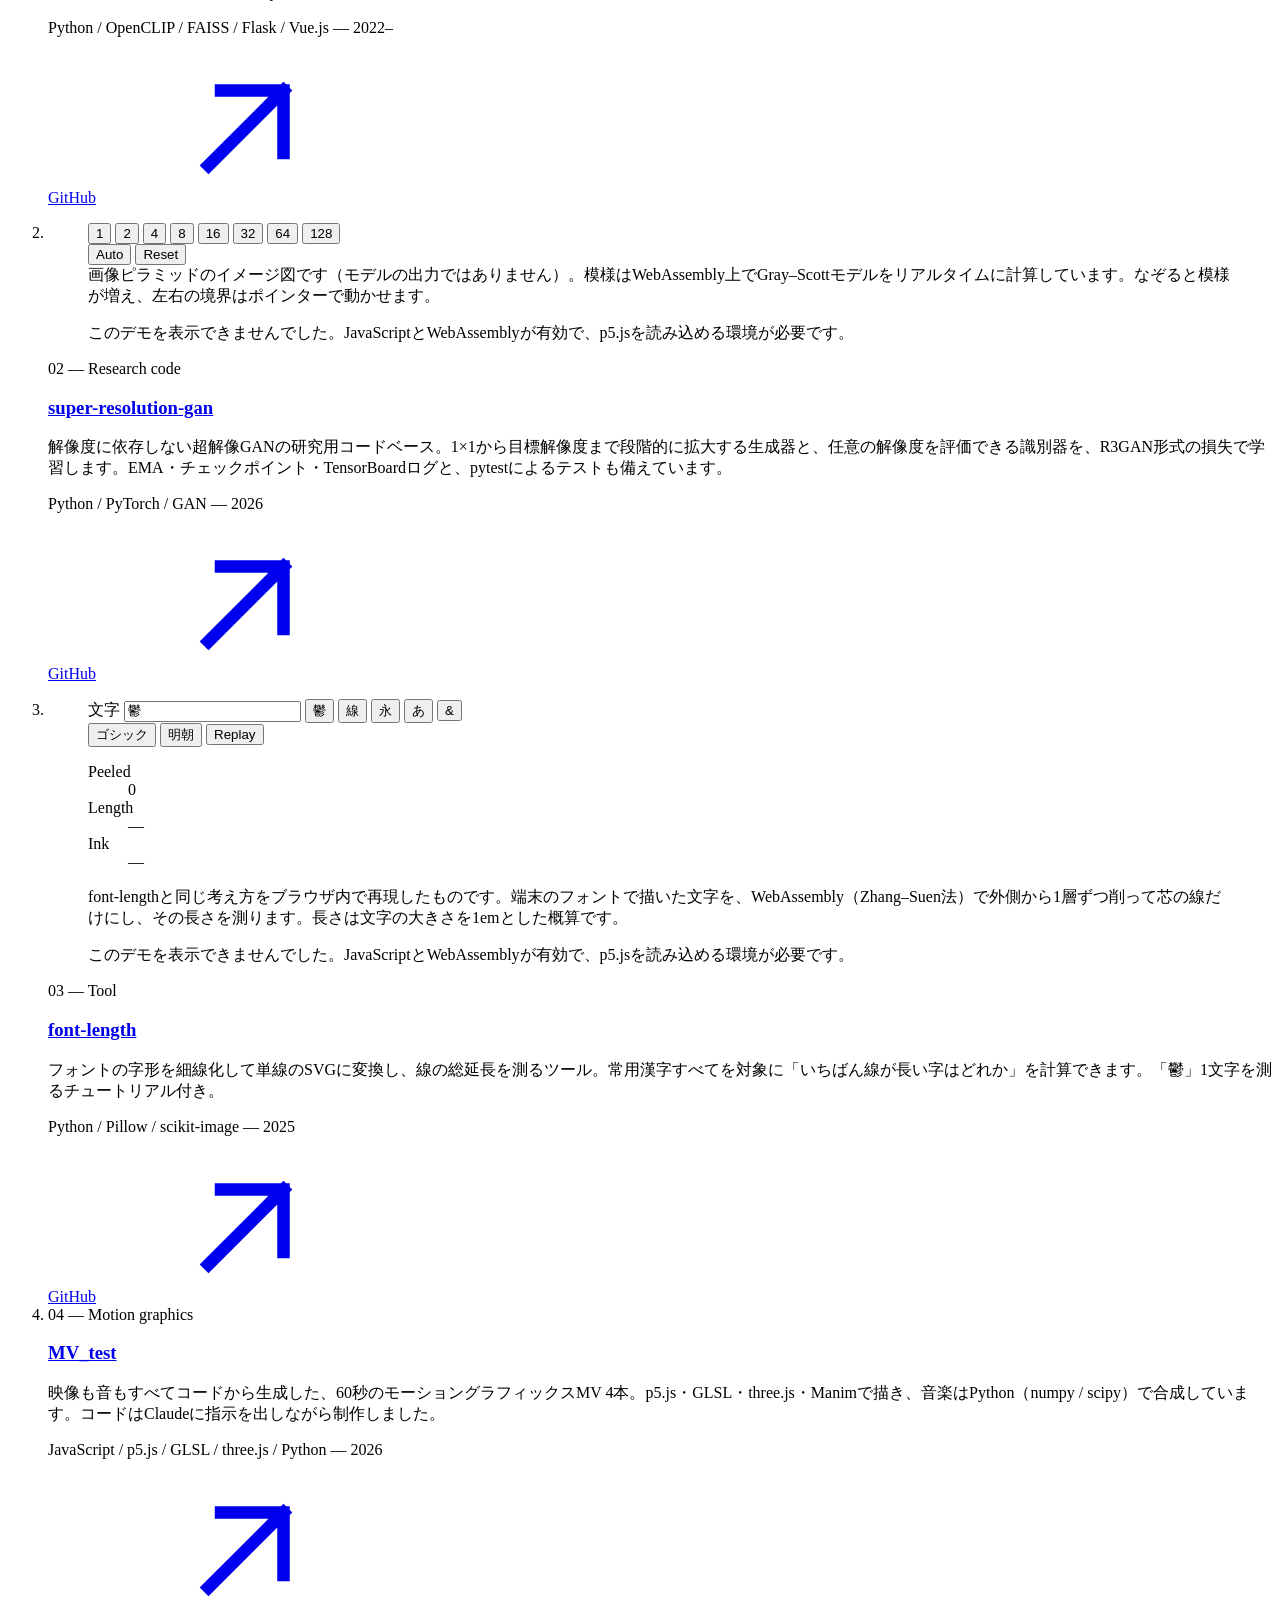
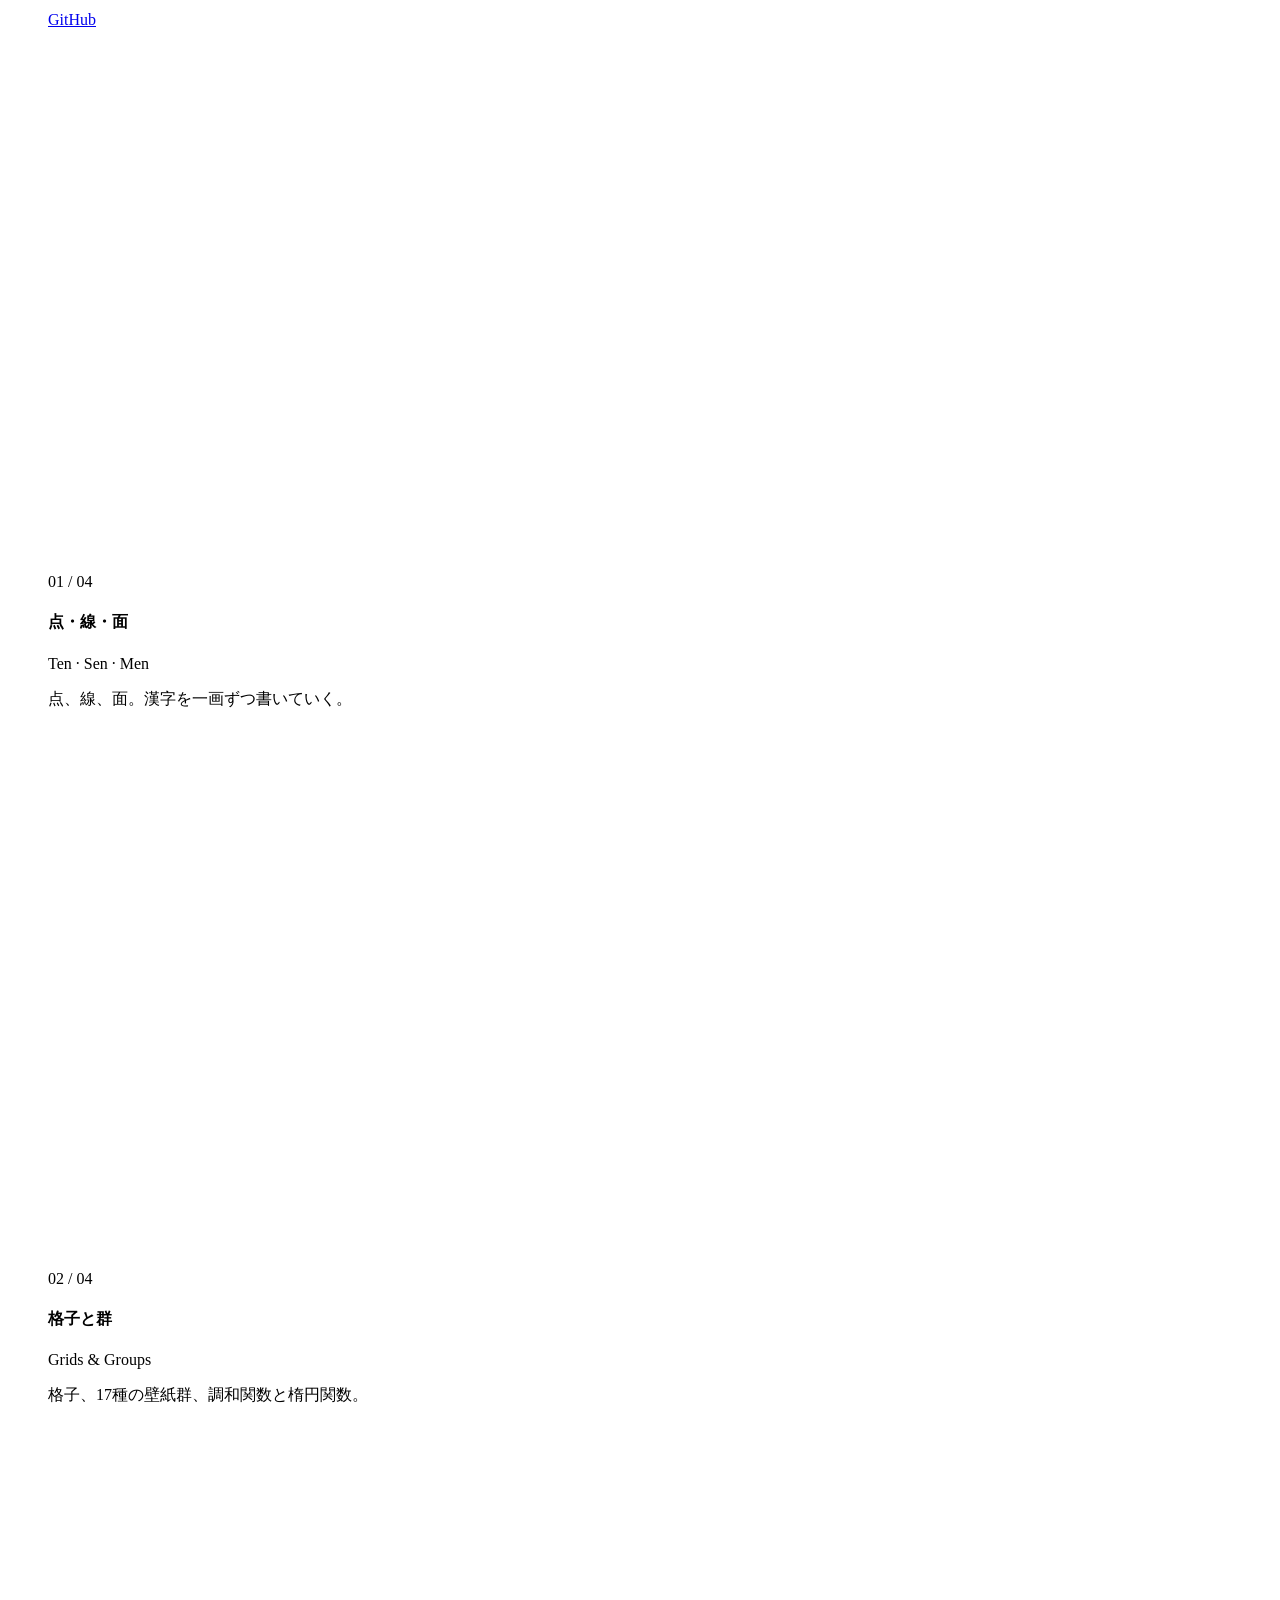
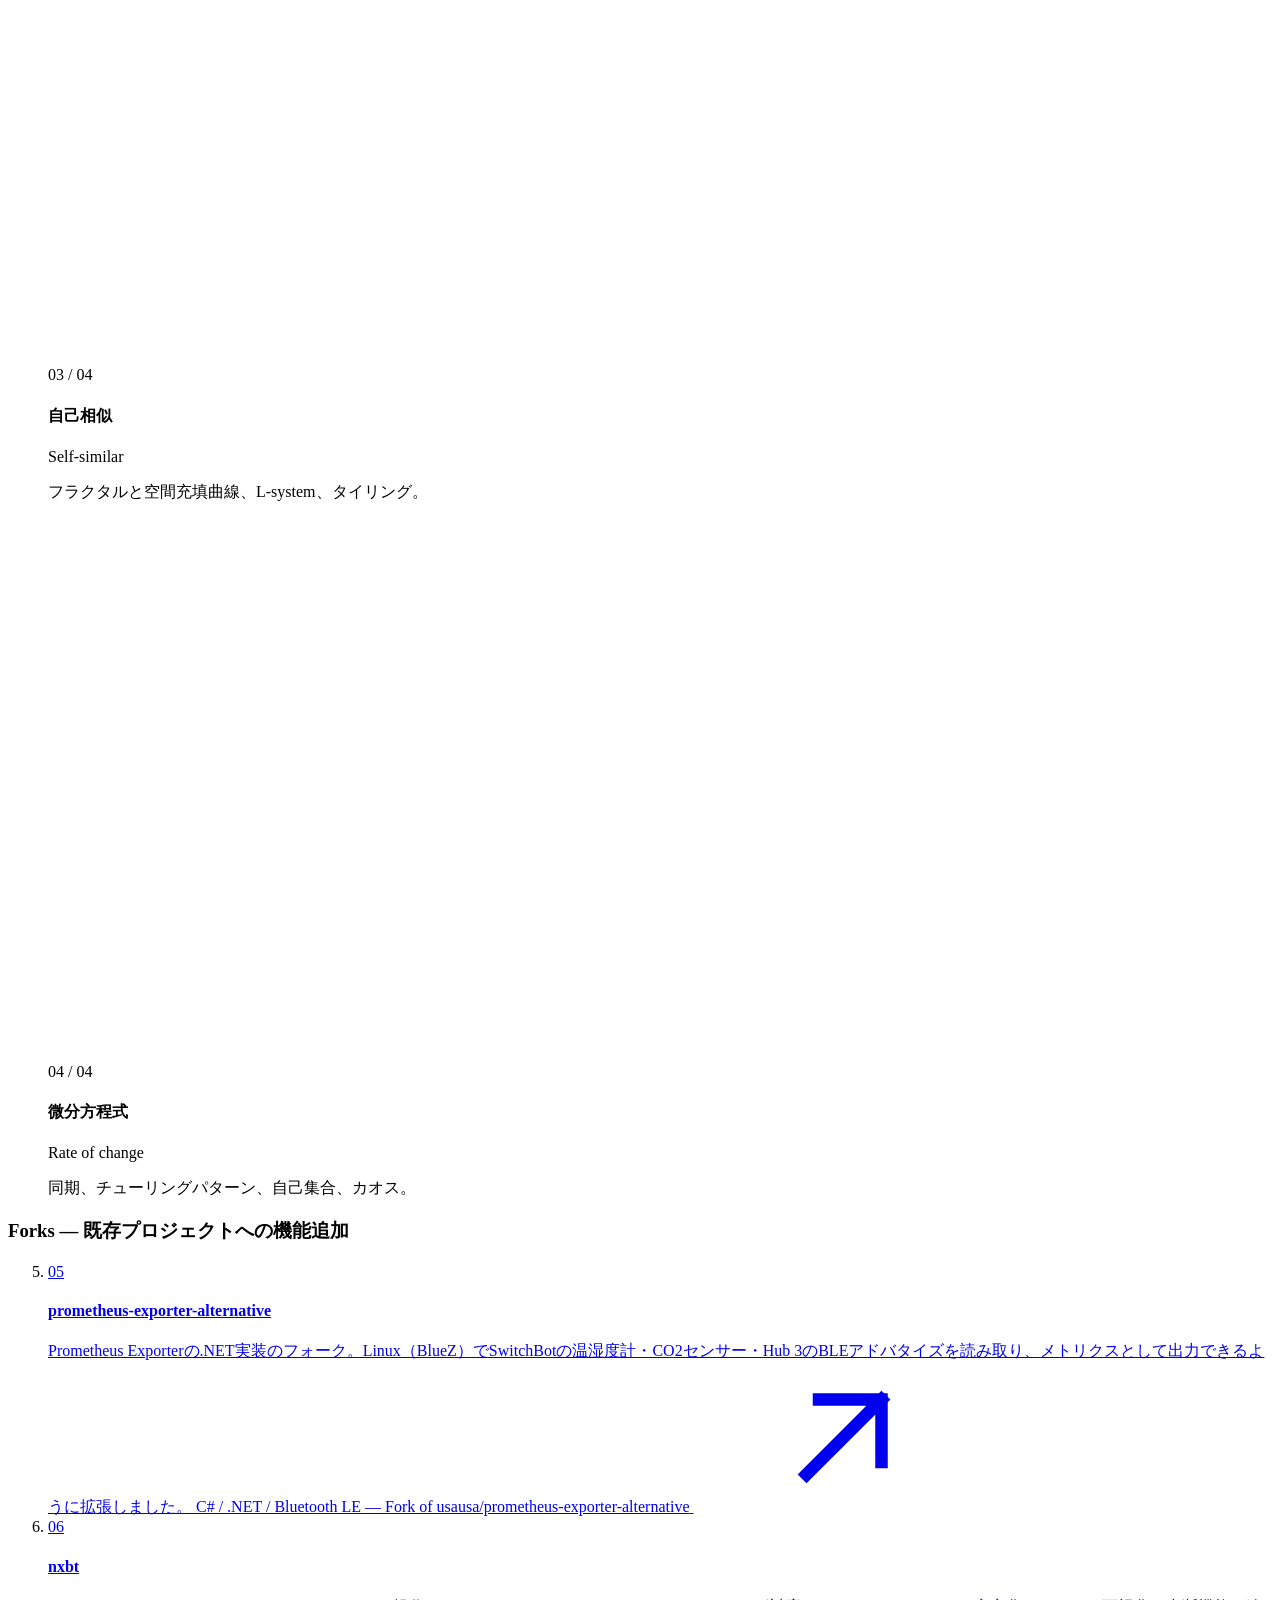
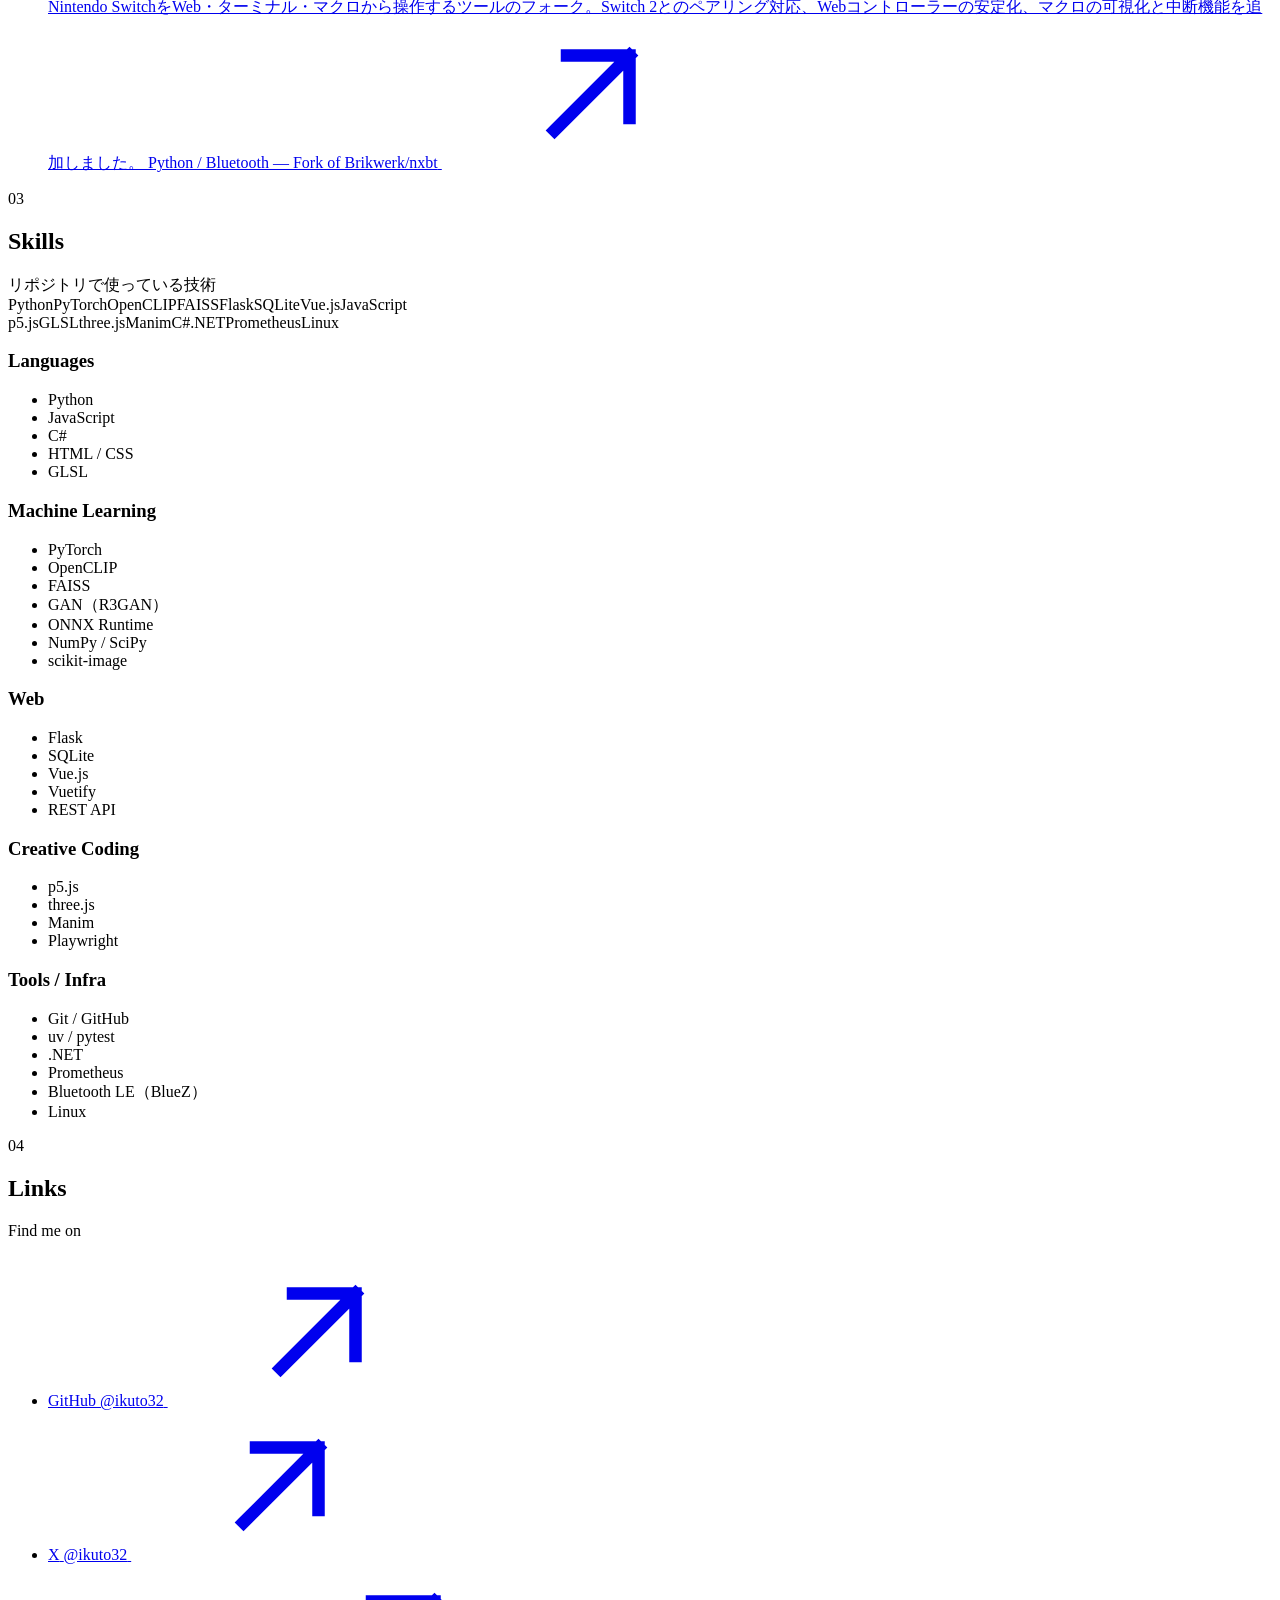
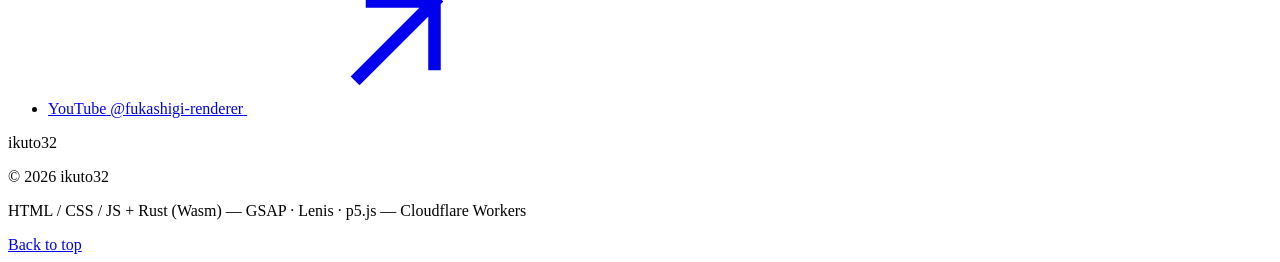
==== commit a3c4ea4f: "Add portfolio site for portfolio.ikutotest.xyz Single-page site (Hero, About, Works, Skills, Links) " ====
--- a/public/index.html
+++ b/public/index.html
@@ -452,9 +452,9 @@
           </a>
         </li>
         <li data-reveal>
-          <a class="link" data-cursor="Open" href="https://www.youtube.com/@ikuyari6428" target="_blank" rel="me noopener noreferrer">
+          <a class="link" data-cursor="Open" href="https://www.youtube.com/@fukashigi-renderer" target="_blank" rel="me noopener noreferrer">
             <span class="link__name">YouTube</span>
-            <span class="link__handle label">@ikuyari6428</span>
+            <span class="link__handle label">@fukashigi-renderer</span>
             <svg class="link__arrow icon" aria-hidden="true"><use href="#i-arrow"/></svg>
           </a>
         </li>
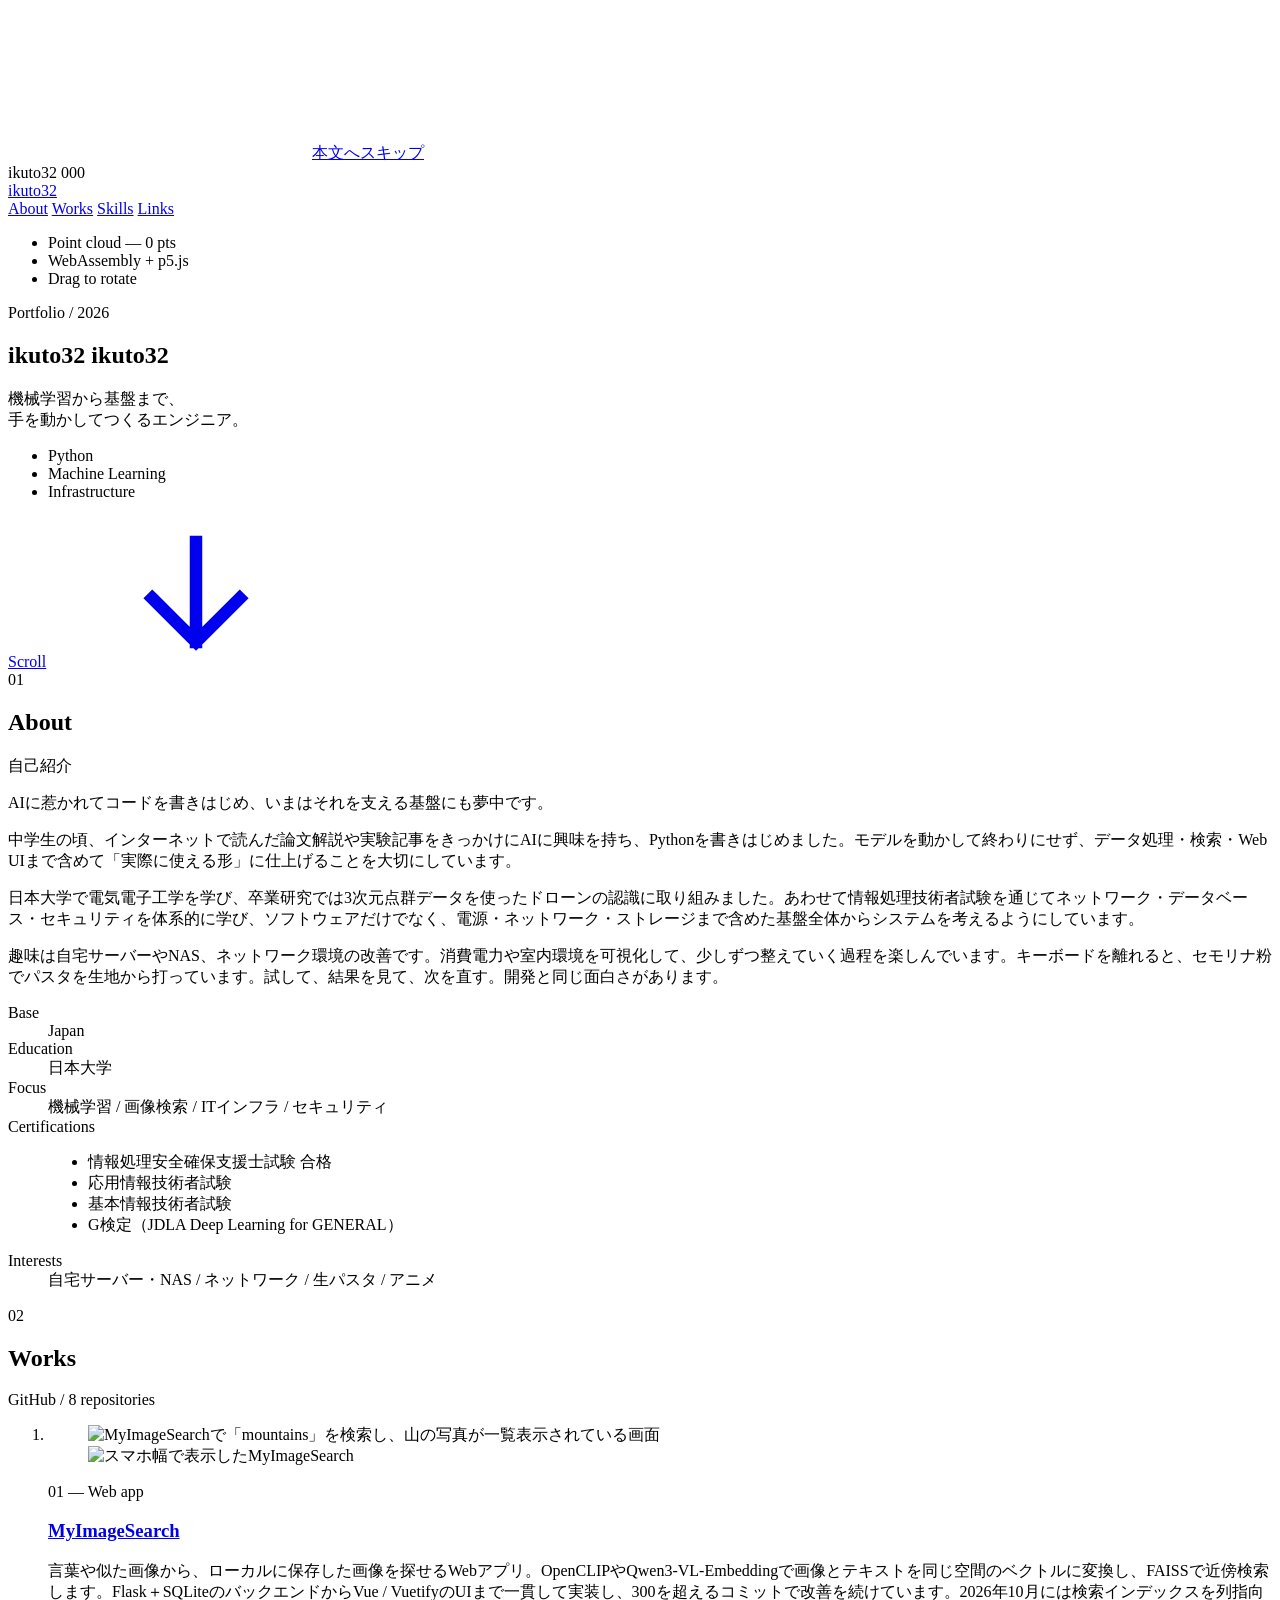
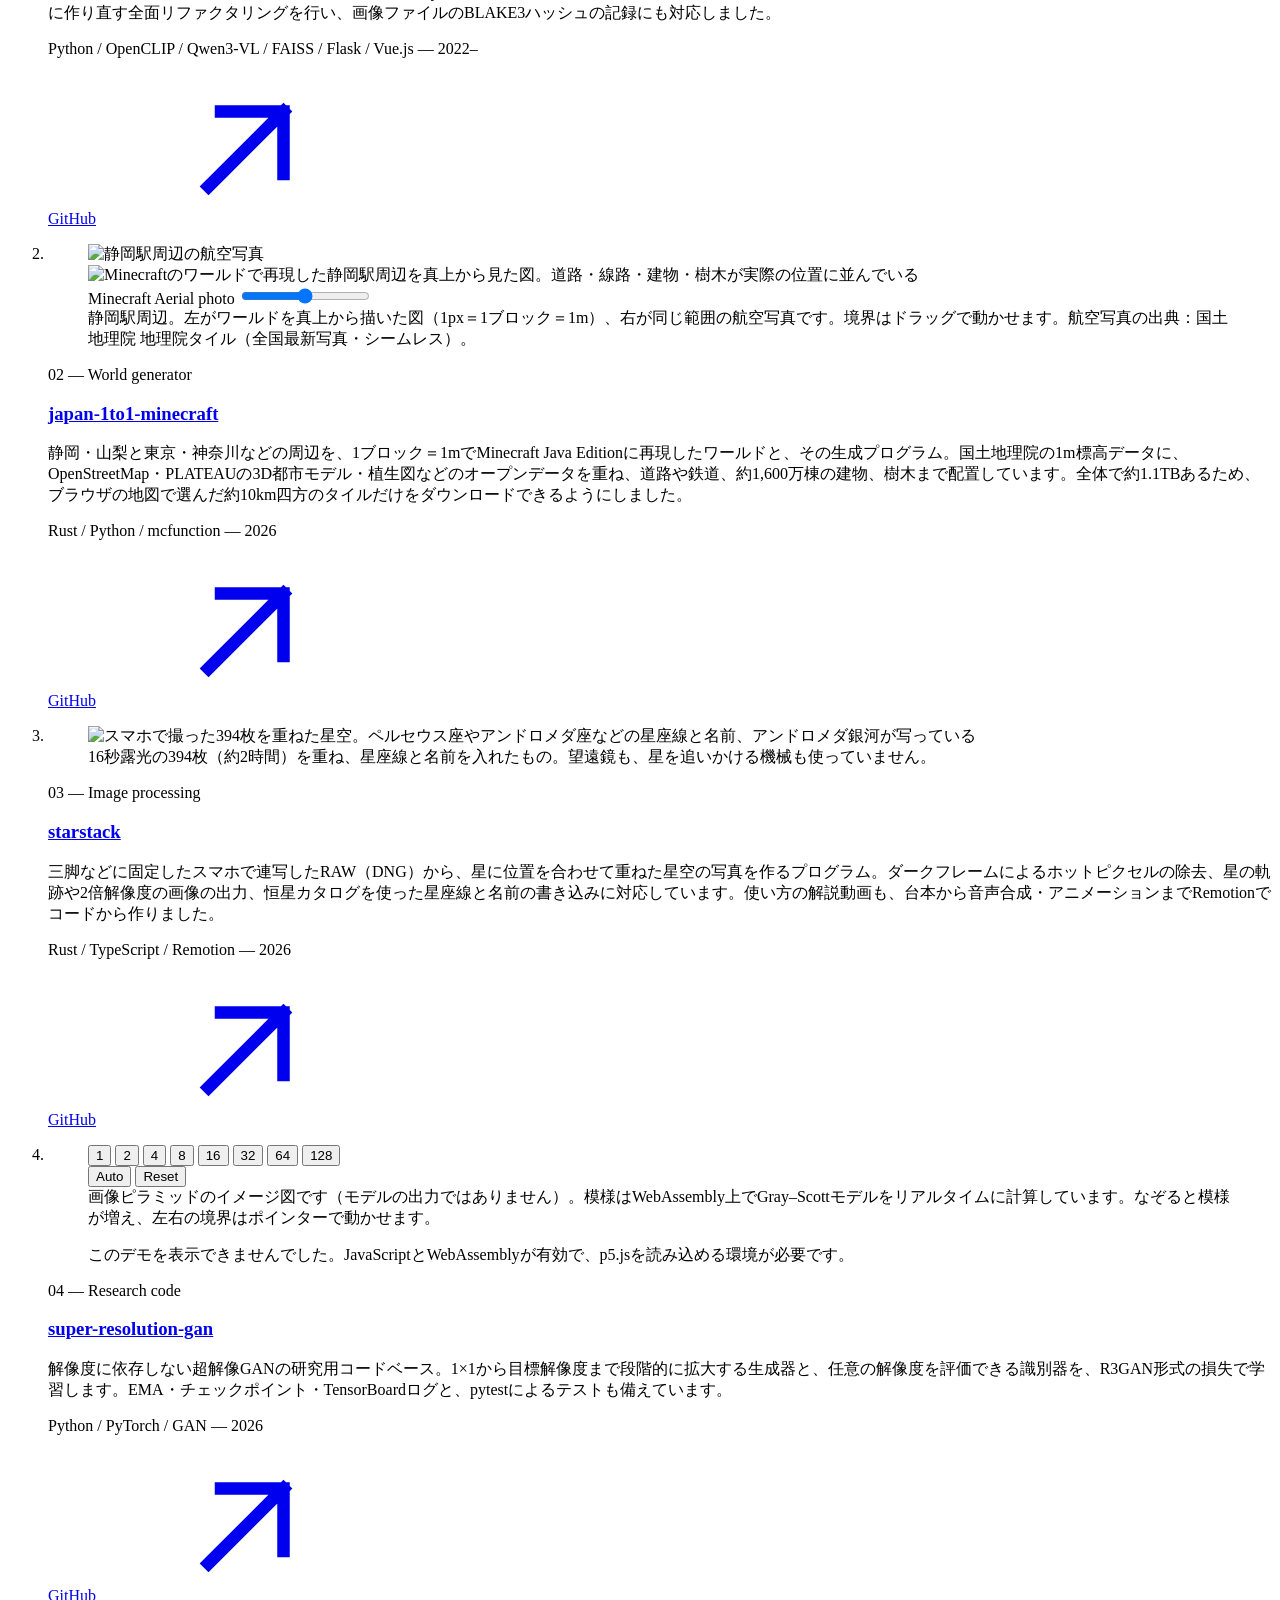
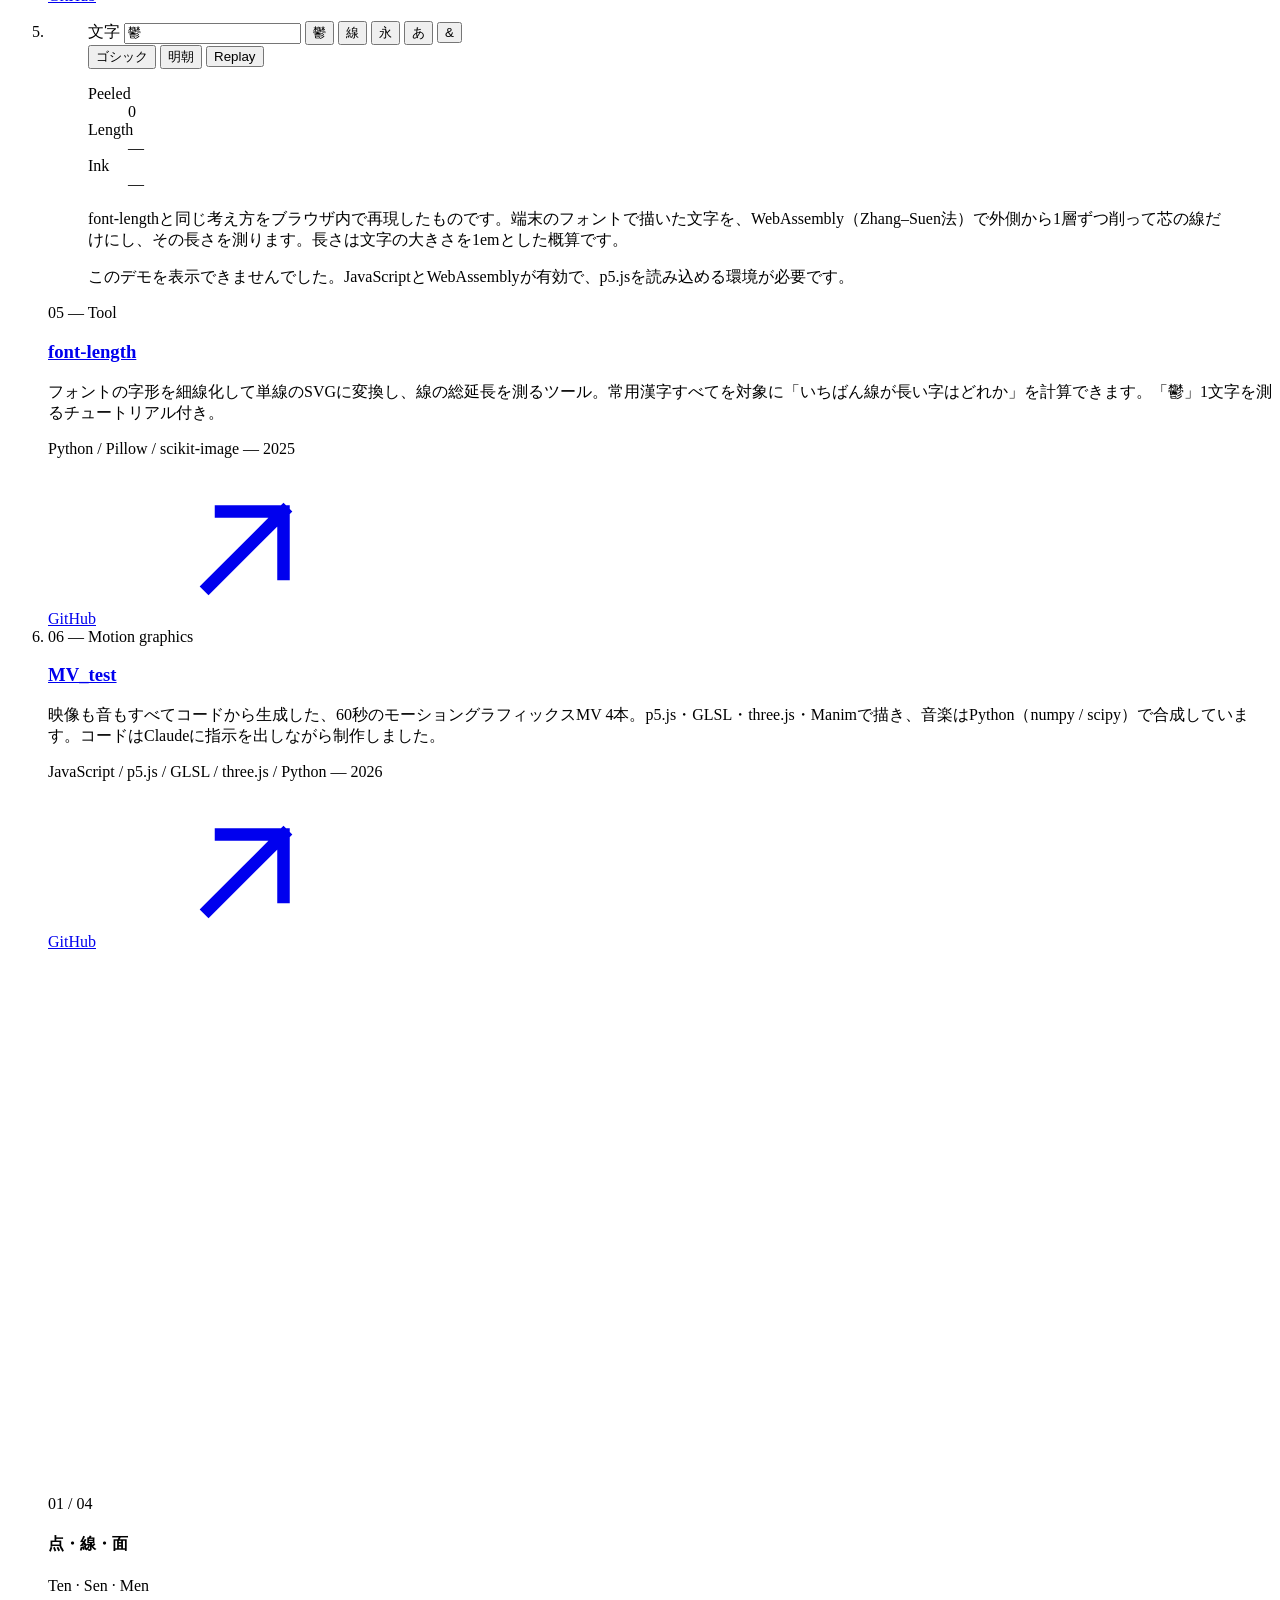
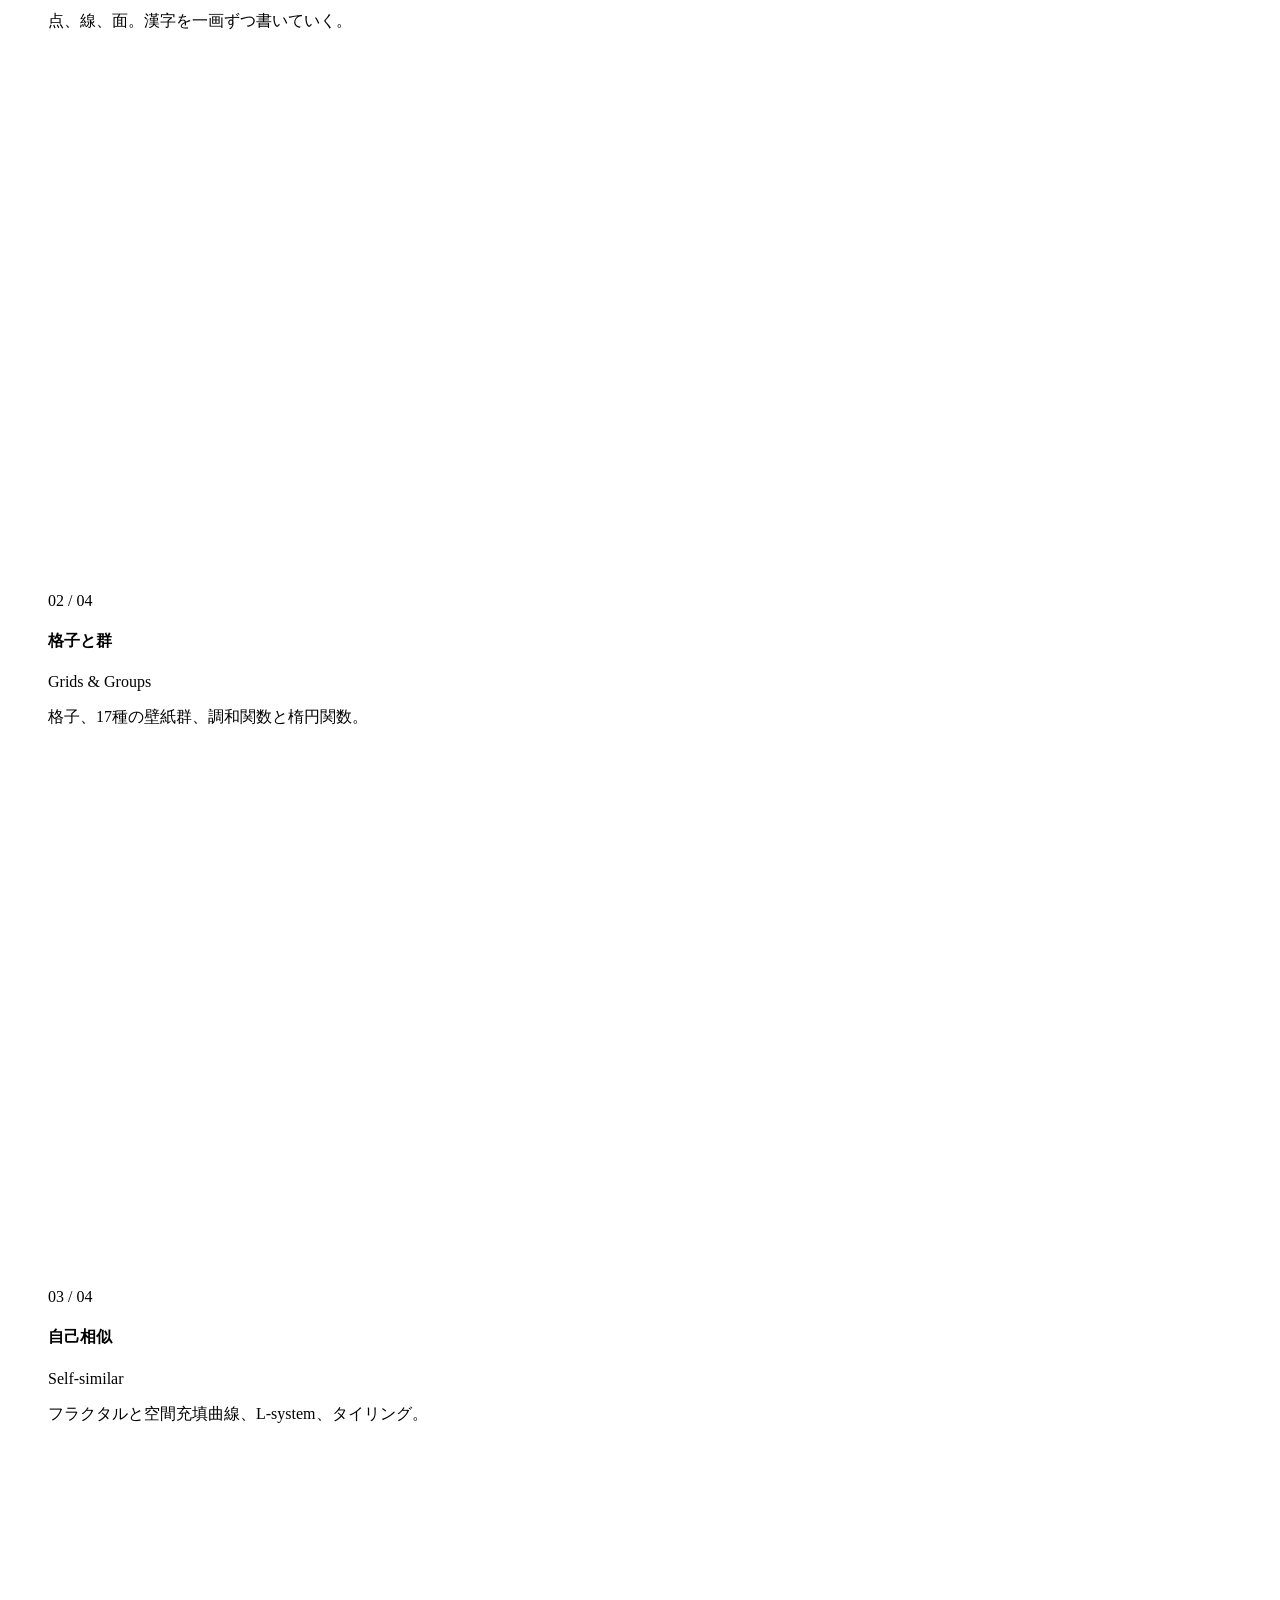
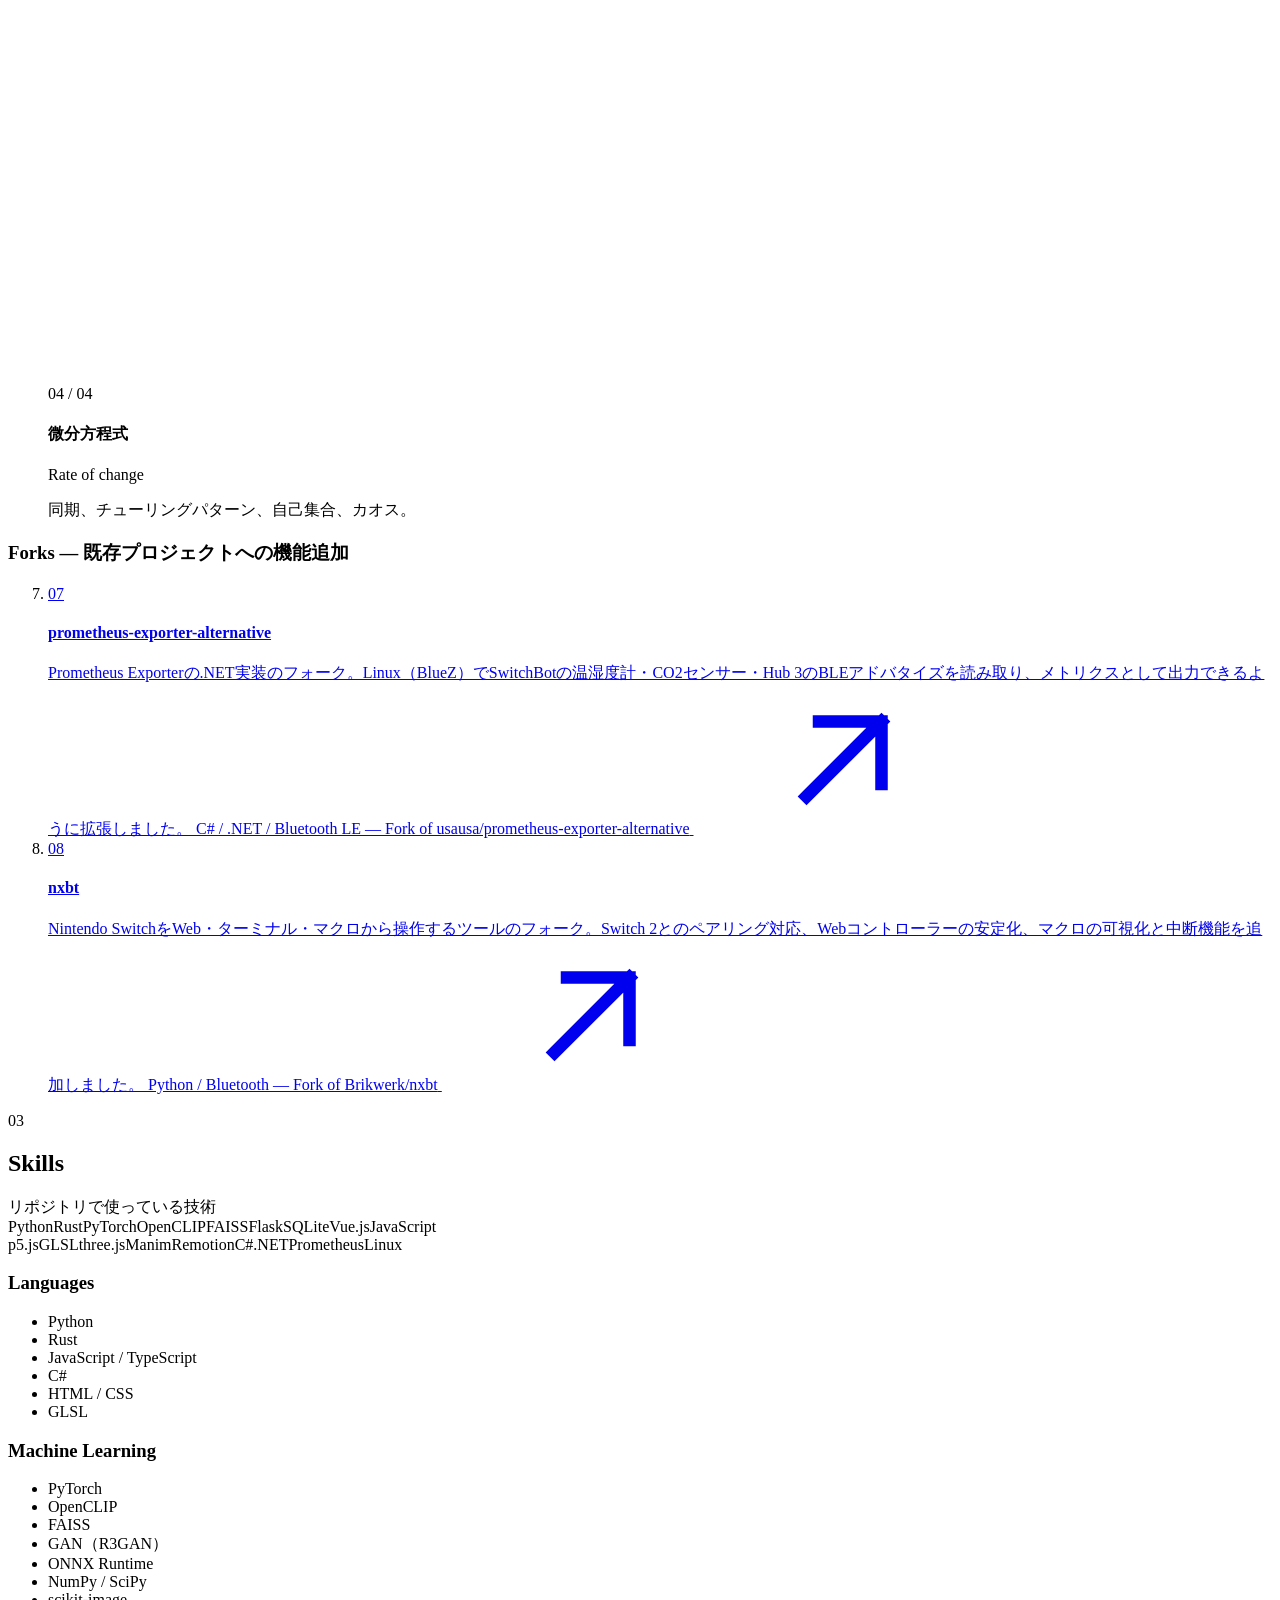
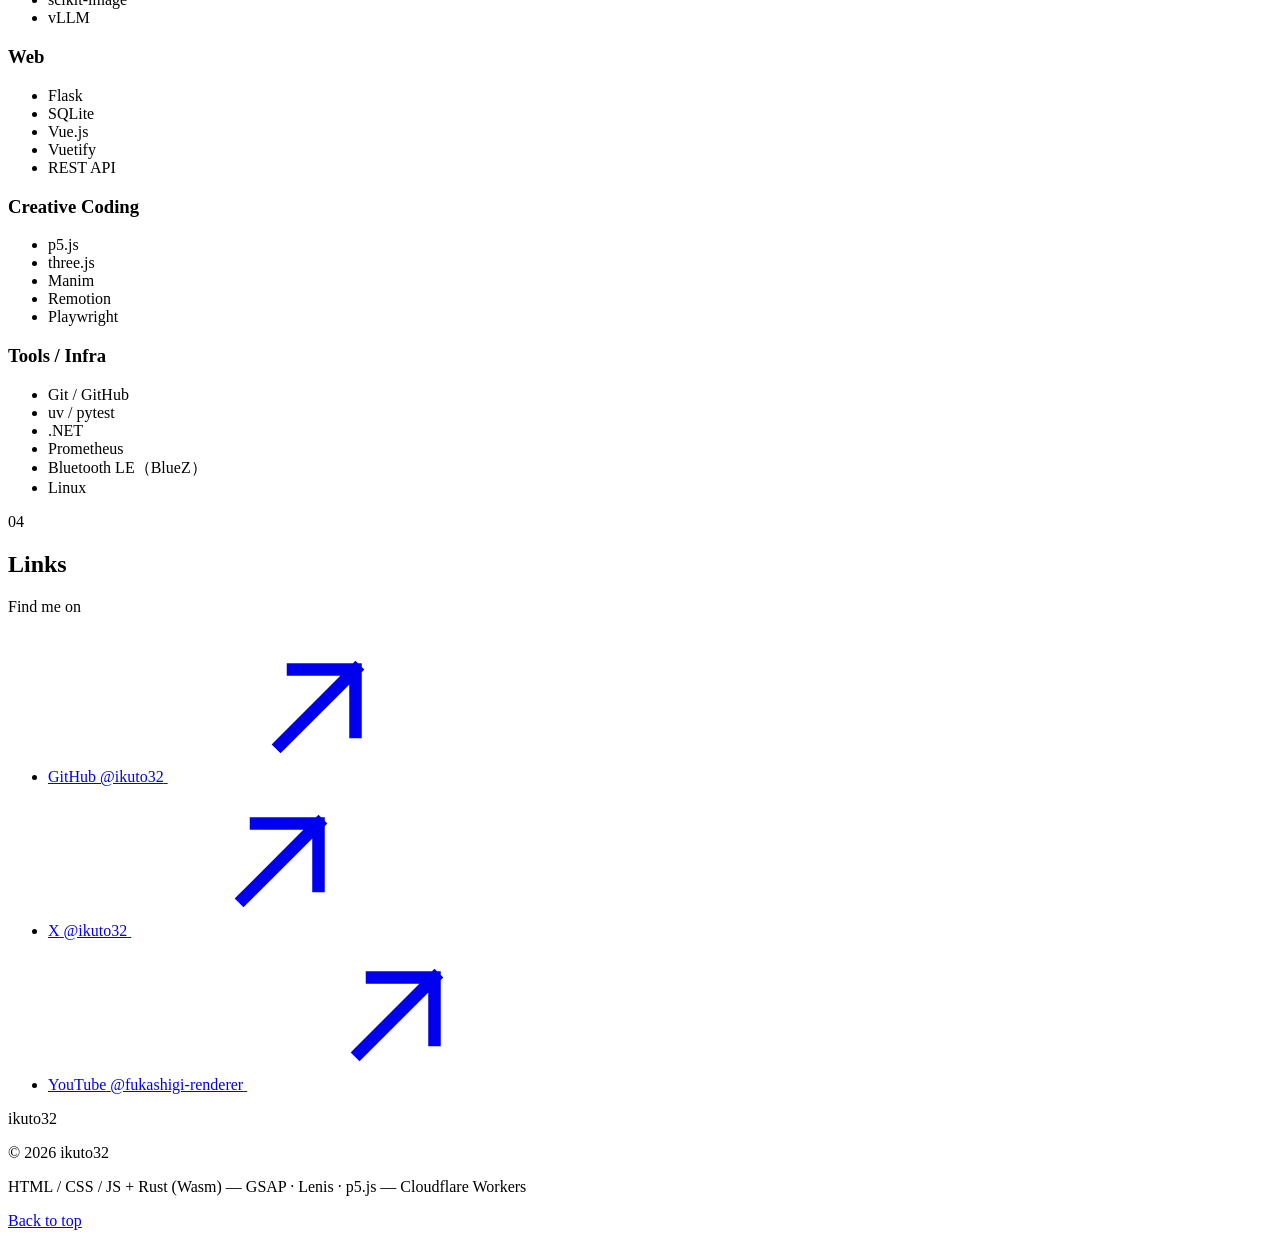
==== commit 65f8127c: "Add japan-1to1-minecraft and starstack to Works Reflect GitHub activity since the site went up on 20" ====
--- a/public/index.html
+++ b/public/index.html
@@ -152,7 +152,7 @@
       <header class="section__head">
         <span class="section__num label">02</span>
         <h2 class="section__title" id="works-title" data-reveal="mask"><span class="mask__in">Works</span></h2>
-        <span class="section__note label">GitHub / 6 repositories</span>
+        <span class="section__note label">GitHub / 8 repositories</span>
       </header>
       <div class="rule" data-reveal="rule"></div>
 
@@ -174,13 +174,57 @@
           <div class="project__body" data-stagger>
             <span class="project__num label" data-reveal>01 — Web app</span>
             <h3 class="project__name" data-reveal><a href="https://github.com/ikuto32/MyImageSearch" target="_blank" rel="noopener noreferrer">MyImageSearch</a></h3>
-            <p class="project__desc" data-reveal>言葉や似た画像から、ローカルに保存した画像を探せるWebアプリ。OpenCLIPで画像とテキストを同じ空間のベクトルに変換し、FAISSで近傍検索します。Flask＋SQLiteのバックエンドからVue / VuetifyのUIまで一貫して実装し、300を超えるコミットで改善を続けています。</p>
-            <p class="project__tags label" data-reveal>Python / OpenCLIP / FAISS / Flask / Vue.js — 2022–</p>
+            <p class="project__desc" data-reveal>言葉や似た画像から、ローカルに保存した画像を探せるWebアプリ。OpenCLIPやQwen3-VL-Embeddingで画像とテキストを同じ空間のベクトルに変換し、FAISSで近傍検索します。Flask＋SQLiteのバックエンドからVue / VuetifyのUIまで一貫して実装し、300を超えるコミットで改善を続けています。2026年10月には検索インデックスを列指向に作り直す全面リファクタリングを行い、画像ファイルのBLAKE3ハッシュの記録にも対応しました。</p>
+            <p class="project__tags label" data-reveal>Python / OpenCLIP / Qwen3-VL / FAISS / Flask / Vue.js — 2022–</p>
             <a class="project__cta label" data-reveal data-magnetic href="https://github.com/ikuto32/MyImageSearch" target="_blank" rel="noopener noreferrer">GitHub<svg class="icon" aria-hidden="true"><use href="#i-arrow"/></svg></a>
           </div>
         </li>
 
-        <!-- 02 super-resolution-gan -->
+        <!-- 02 japan-1to1-minecraft -->
+        <li class="project project--flip">
+          <figure class="project__media compare" data-compare data-media>
+            <div class="compare__view">
+              <img src="/assets/img/japan/shizuoka-aerial.webp" width="1000" height="700" alt="静岡駅周辺の航空写真" loading="lazy" decoding="async">
+              <div class="compare__top">
+                <img src="/assets/img/japan/shizuoka-minecraft.webp" width="1000" height="700" alt="Minecraftのワールドで再現した静岡駅周辺を真上から見た図。道路・線路・建物・樹木が実際の位置に並んでいる" loading="lazy" decoding="async">
+              </div>
+              <span class="compare__tag compare__tag--left label" aria-hidden="true">Minecraft</span>
+              <span class="compare__tag compare__tag--right label" aria-hidden="true">Aerial photo</span>
+              <input class="compare__range" type="range" min="0" max="100" value="50" aria-label="Minecraftの図と航空写真の境界の位置">
+            </div>
+            <figcaption class="demo__note">
+              静岡駅周辺。左がワールドを真上から描いた図（1px＝1ブロック＝1m）、右が同じ範囲の航空写真です。境界はドラッグで動かせます。航空写真の出典：国土地理院 地理院タイル（全国最新写真・シームレス）。
+            </figcaption>
+          </figure>
+          <div class="project__body" data-stagger>
+            <span class="project__num label" data-reveal>02 — World generator</span>
+            <h3 class="project__name" data-reveal><a href="https://github.com/ikuto32/japan-1to1-minecraft" target="_blank" rel="noopener noreferrer">japan-1to1-minecraft</a></h3>
+            <p class="project__desc" data-reveal>静岡・山梨と東京・神奈川などの周辺を、1ブロック＝1mでMinecraft Java Editionに再現したワールドと、その生成プログラム。国土地理院の1m標高データに、OpenStreetMap・PLATEAUの3D都市モデル・植生図などのオープンデータを重ね、道路や鉄道、約1,600万棟の建物、樹木まで配置しています。全体で約1.1TBあるため、ブラウザの地図で選んだ約10km四方のタイルだけをダウンロードできるようにしました。</p>
+            <p class="project__tags label" data-reveal>Rust / Python / mcfunction — 2026</p>
+            <a class="project__cta label" data-reveal data-magnetic href="https://github.com/ikuto32/japan-1to1-minecraft" target="_blank" rel="noopener noreferrer">GitHub<svg class="icon" aria-hidden="true"><use href="#i-arrow"/></svg></a>
+          </div>
+        </li>
+
+        <!-- 03 starstack -->
+        <li class="project">
+          <figure class="project__media still" data-media>
+            <div class="still__view">
+              <img data-parallax src="/assets/img/starstack/sample-annotated.webp" width="900" height="1200" alt="スマホで撮った394枚を重ねた星空。ペルセウス座やアンドロメダ座などの星座線と名前、アンドロメダ銀河が写っている" loading="lazy" decoding="async">
+            </div>
+            <figcaption class="demo__note">
+              16秒露光の394枚（約2時間）を重ね、星座線と名前を入れたもの。望遠鏡も、星を追いかける機械も使っていません。
+            </figcaption>
+          </figure>
+          <div class="project__body" data-stagger>
+            <span class="project__num label" data-reveal>03 — Image processing</span>
+            <h3 class="project__name" data-reveal><a href="https://github.com/ikuto32/starstack" target="_blank" rel="noopener noreferrer">starstack</a></h3>
+            <p class="project__desc" data-reveal>三脚などに固定したスマホで連写したRAW（DNG）から、星に位置を合わせて重ねた星空の写真を作るプログラム。ダークフレームによるホットピクセルの除去、星の軌跡や2倍解像度の画像の出力、恒星カタログを使った星座線と名前の書き込みに対応しています。使い方の解説動画も、台本から音声合成・アニメーションまでRemotionでコードから作りました。</p>
+            <p class="project__tags label" data-reveal>Rust / TypeScript / Remotion — 2026</p>
+            <a class="project__cta label" data-reveal data-magnetic href="https://github.com/ikuto32/starstack" target="_blank" rel="noopener noreferrer">GitHub<svg class="icon" aria-hidden="true"><use href="#i-arrow"/></svg></a>
+          </div>
+        </li>
+
+        <!-- 04 super-resolution-gan -->
         <li class="project project--flip">
           <figure class="project__media demo" data-lab="pyramid" data-media>
             <div class="demo__canvas" data-lab-canvas></div>
@@ -206,7 +250,7 @@
             <p class="demo__fallback">このデモを表示できませんでした。JavaScriptとWebAssemblyが有効で、p5.jsを読み込める環境が必要です。</p>
           </figure>
           <div class="project__body" data-stagger>
-            <span class="project__num label" data-reveal>02 — Research code</span>
+            <span class="project__num label" data-reveal>04 — Research code</span>
             <h3 class="project__name" data-reveal><a href="https://github.com/ikuto32/super-resolution-gan" target="_blank" rel="noopener noreferrer">super-resolution-gan</a></h3>
             <p class="project__desc" data-reveal>解像度に依存しない超解像GANの研究用コードベース。1×1から目標解像度まで段階的に拡大する生成器と、任意の解像度を評価できる識別器を、R3GAN形式の損失で学習します。EMA・チェックポイント・TensorBoardログと、pytestによるテストも備えています。</p>
             <p class="project__tags label" data-reveal>Python / PyTorch / GAN — 2026</p>
@@ -214,7 +258,7 @@
           </div>
         </li>
 
-        <!-- 03 font-length -->
+        <!-- 05 font-length -->
         <li class="project">
           <figure class="project__media demo" data-lab="thin" data-media>
             <div class="demo__canvas" data-lab-canvas></div>
@@ -247,7 +291,7 @@
             <p class="demo__fallback">このデモを表示できませんでした。JavaScriptとWebAssemblyが有効で、p5.jsを読み込める環境が必要です。</p>
           </figure>
           <div class="project__body" data-stagger>
-            <span class="project__num label" data-reveal>03 — Tool</span>
+            <span class="project__num label" data-reveal>05 — Tool</span>
             <h3 class="project__name" data-reveal><a href="https://github.com/ikuto32/font-length" target="_blank" rel="noopener noreferrer">font-length</a></h3>
             <p class="project__desc" data-reveal>フォントの字形を細線化して単線のSVGに変換し、線の総延長を測るツール。常用漢字すべてを対象に「いちばん線が長い字はどれか」を計算できます。「鬱」1文字を測るチュートリアル付き。</p>
             <p class="project__tags label" data-reveal>Python / Pillow / scikit-image — 2025</p>
@@ -255,10 +299,10 @@
           </div>
         </li>
 
-        <!-- 04 MV_test -->
+        <!-- 06 MV_test -->
         <li class="project project--wide">
           <div class="project__body" data-stagger>
-            <span class="project__num label" data-reveal>04 — Motion graphics</span>
+            <span class="project__num label" data-reveal>06 — Motion graphics</span>
             <h3 class="project__name" data-reveal><a href="https://github.com/ikuto32/MV_test" target="_blank" rel="noopener noreferrer">MV_test</a></h3>
             <p class="project__desc" data-reveal>映像も音もすべてコードから生成した、60秒のモーショングラフィックスMV 4本。p5.js・GLSL・three.js・Manimで描き、音楽はPython（numpy / scipy）で合成しています。コードはClaudeに指示を出しながら制作しました。</p>
             <p class="project__tags label" data-reveal>JavaScript / p5.js / GLSL / three.js / Python — 2026</p>
@@ -326,10 +370,10 @@
       </ol>
 
       <h3 class="subhead label" data-reveal><span class="dot" aria-hidden="true"></span>Forks — 既存プロジェクトへの機能追加</h3>
-      <ol class="works works--fork" start="5">
+      <ol class="works works--fork" start="7">
         <li class="work" data-reveal>
           <a class="work__link" data-cursor="Open" href="https://github.com/ikuto32/prometheus-exporter-alternative" target="_blank" rel="noopener noreferrer">
-            <span class="work__num label">05</span>
+            <span class="work__num label">07</span>
             <h4 class="work__name">prometheus-exporter-alternative</h4>
             <span class="work__detail">
               <span class="work__desc">Prometheus Exporterの.NET実装のフォーク。Linux（BlueZ）でSwitchBotの温湿度計・CO2センサー・Hub 3のBLEアドバタイズを読み取り、メトリクスとして出力できるように拡張しました。</span>
@@ -340,7 +384,7 @@
         </li>
         <li class="work" data-reveal>
           <a class="work__link" data-cursor="Open" href="https://github.com/ikuto32/nxbt" target="_blank" rel="noopener noreferrer">
-            <span class="work__num label">06</span>
+            <span class="work__num label">08</span>
             <h4 class="work__name">nxbt</h4>
             <span class="work__detail">
               <span class="work__desc">Nintendo SwitchをWeb・ターミナル・マクロから操作するツールのフォーク。Switch 2とのペアリング対応、Webコントローラーの安定化、マクロの可視化と中断機能を追加しました。</span>
@@ -364,10 +408,10 @@
       <!-- 装飾用の帯。内容は下のリストと同じなので読み上げからは外す -->
       <div class="marquee" aria-hidden="true">
         <div class="marquee__track">
-          <span>Python</span><span>PyTorch</span><span>OpenCLIP</span><span>FAISS</span><span>Flask</span><span>SQLite</span><span>Vue.js</span><span>JavaScript</span>
+          <span>Python</span><span>Rust</span><span>PyTorch</span><span>OpenCLIP</span><span>FAISS</span><span>Flask</span><span>SQLite</span><span>Vue.js</span><span>JavaScript</span>
         </div>
         <div class="marquee__track marquee__track--reverse">
-          <span>p5.js</span><span>GLSL</span><span>three.js</span><span>Manim</span><span>C#</span><span>.NET</span><span>Prometheus</span><span>Linux</span>
+          <span>p5.js</span><span>GLSL</span><span>three.js</span><span>Manim</span><span>Remotion</span><span>C#</span><span>.NET</span><span>Prometheus</span><span>Linux</span>
         </div>
       </div>
 
@@ -376,7 +420,8 @@
           <h3 class="label">Languages</h3>
           <ul>
             <li>Python</li>
-            <li>JavaScript</li>
+            <li>Rust</li>
+            <li>JavaScript / TypeScript</li>
             <li>C#</li>
             <li>HTML / CSS</li>
             <li>GLSL</li>
@@ -392,6 +437,7 @@
             <li>ONNX Runtime</li>
             <li>NumPy / SciPy</li>
             <li>scikit-image</li>
+            <li>vLLM</li>
           </ul>
         </div>
         <div class="skills__group" data-reveal>
@@ -410,6 +456,7 @@
             <li>p5.js</li>
             <li>three.js</li>
             <li>Manim</li>
+            <li>Remotion</li>
             <li>Playwright</li>
           </ul>
         </div>
